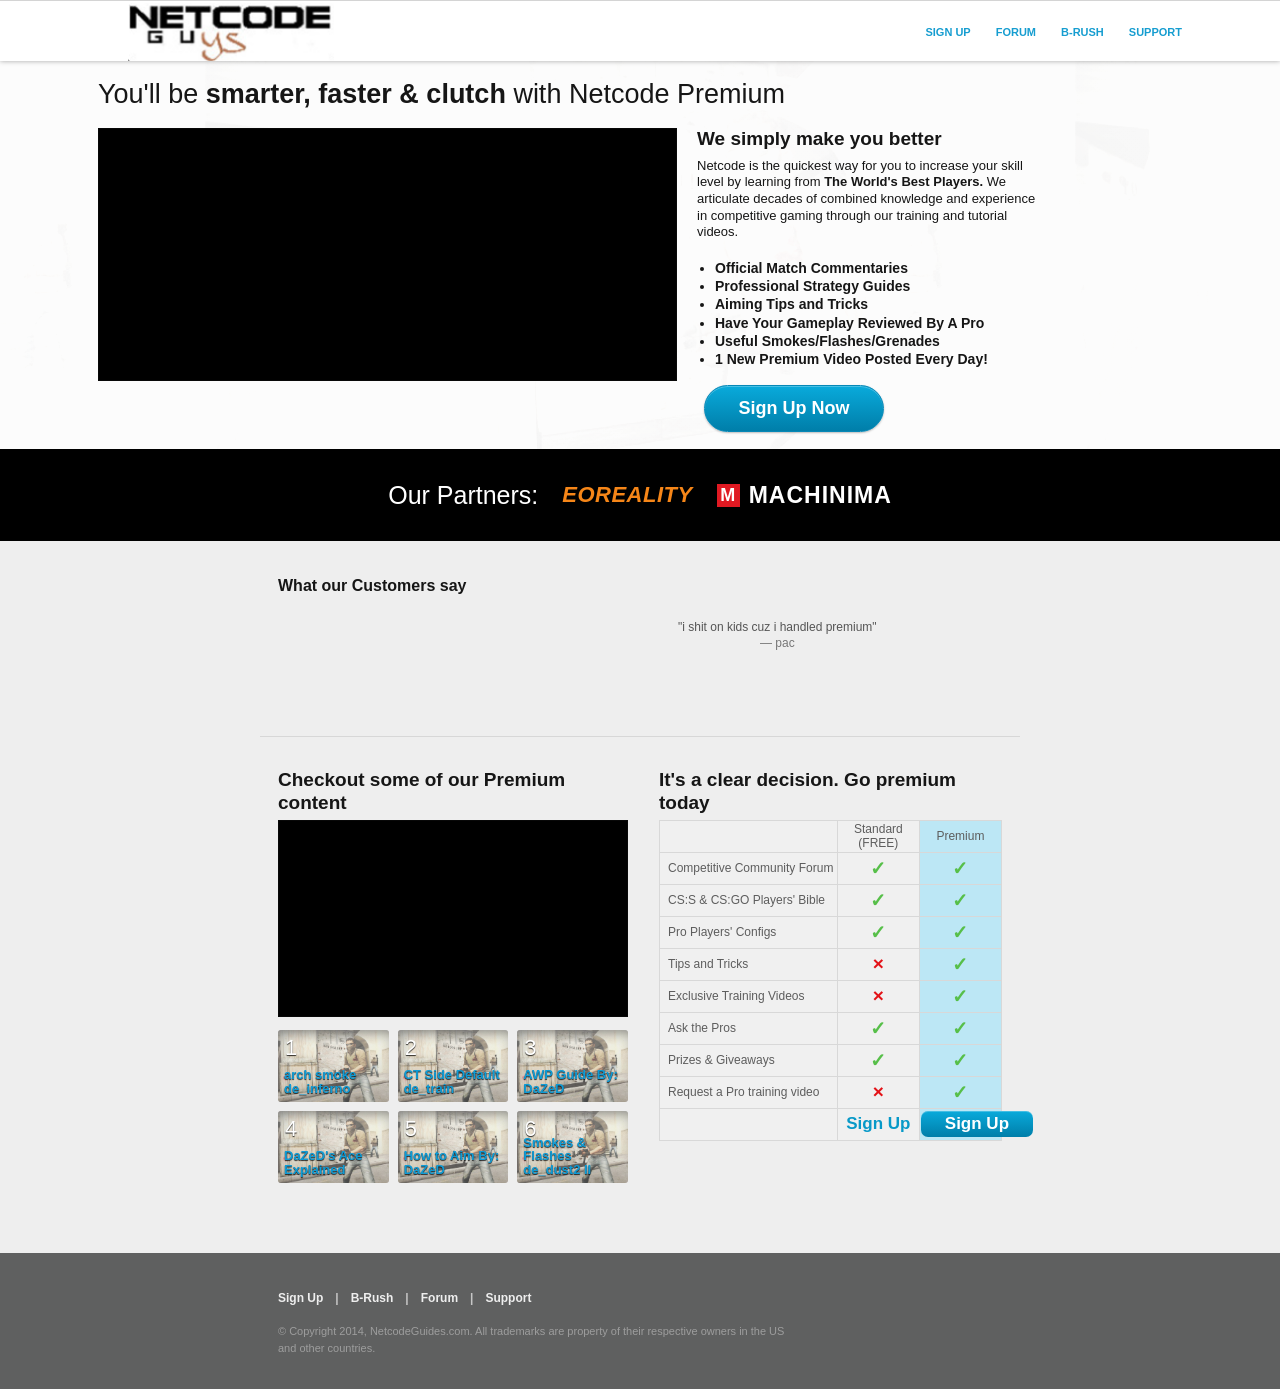
==== index.html @ 93d07237 "vide coded slop" ====
<!doctype html>
<html lang="en">
  <head>
    <meta charset="utf-8">
    <meta name="viewport" content="width=device-width, initial-scale=1">
    <title>Netcode Guides</title>
    <meta
      name="description"
      content="Netcode Guides premium training homepage recreation inspired by the August 5, 2014 archived site."
    >
    <link rel="stylesheet" href="styles.css">
  </head>
  <body>
    <header class="topbar">
      <div class="topbar-inner">
        <a class="brand" href="/" aria-label="Netcode Guides home">
          <img src="assets/netcode-guys-logo.png" alt="Netcode Guys">
        </a>
        <nav class="main-nav" aria-label="Primary navigation">
          <a href="#signup">SIGN UP</a>
          <a href="#forum">FORUM</a>
          <a href="#brush">B-RUSH</a>
          <a href="#support">SUPPORT</a>
        </nav>
      </div>
    </header>

    <main>
      <section class="hero" aria-labelledby="hero-title">
        <div class="hero-bg" aria-hidden="true"></div>
        <div class="hero-inner">
          <h1 id="hero-title">You'll be <strong>smarter, faster &amp; clutch</strong> with Netcode Premium</h1>
          <div class="hero-content">
            <div class="video-window" aria-label="Featured Netcode Guides video"></div>
            <div class="hero-copy">
              <h2>We simply make you better</h2>
              <p>
                Netcode is the quickest way for you to increase your skill level by learning from
                <strong>The World's Best Players.</strong> We articulate decades of combined knowledge
                and experience in competitive gaming through our training and tutorial videos.
              </p>
              <ul>
                <li>Official Match Commentaries</li>
                <li>Professional Strategy Guides</li>
                <li>Aiming Tips and Tricks</li>
                <li>Have Your Gameplay Reviewed By A Pro</li>
                <li>Useful Smokes/Flashes/Grenades</li>
                <li>1 New Premium Video Posted Every Day!</li>
              </ul>
              <a class="signup-button" id="signup" href="#premium">Sign Up Now</a>
            </div>
          </div>
        </div>
      </section>

      <section class="partners" aria-label="Our partners">
        <div class="partners-inner">
          <h2>Our Partners:</h2>
          <span class="partner eoreality">eoreality</span>
          <span class="partner machinima"><span>M</span> MACHINIMA</span>
        </div>
      </section>

      <section class="testimonials" aria-labelledby="customers-title">
        <div class="content-wrap">
          <h2 id="customers-title">What our Customers say</h2>
          <figure>
            <blockquote>"i shit on kids cuz i handled premium"</blockquote>
            <figcaption>— pac</figcaption>
          </figure>
        </div>
      </section>

      <section class="premium-preview" id="premium" aria-label="Premium content preview">
        <div class="content-wrap premium-grid">
          <div>
            <h2>Checkout some of our Premium content</h2>
            <div class="content-video" aria-label="Premium content video preview"></div>
            <div class="video-thumbs" aria-label="Premium video thumbnails">
              <a href="#premium"><span>1</span><strong>arch smoke de_inferno</strong></a>
              <a href="#premium"><span>2</span><strong>CT Side Default de_train</strong></a>
              <a href="#premium"><span>3</span><strong>AWP Guide By: DaZeD</strong></a>
              <a href="#premium"><span>4</span><strong>DaZeD's Ace Explained</strong></a>
              <a href="#premium"><span>5</span><strong>How to Aim By: DaZeD</strong></a>
              <a href="#premium"><span>6</span><strong>Smokes &amp; Flashes de_dust2 II</strong></a>
            </div>
          </div>
          <div>
            <h2>It's a clear decision. Go premium today</h2>
            <table class="compare-table">
              <thead>
                <tr>
                  <th></th>
                  <th>Standard (FREE)</th>
                  <th>Premium</th>
                </tr>
              </thead>
              <tbody>
                <tr>
                  <td>Competitive Community Forum</td>
                  <td class="yes">✓</td>
                  <td class="yes premium-col">✓</td>
                </tr>
                <tr>
                  <td>CS:S &amp; CS:GO Players' Bible</td>
                  <td class="yes">✓</td>
                  <td class="yes premium-col">✓</td>
                </tr>
                <tr>
                  <td>Pro Players' Configs</td>
                  <td class="yes">✓</td>
                  <td class="yes premium-col">✓</td>
                </tr>
                <tr>
                  <td>Tips and Tricks</td>
                  <td class="no">×</td>
                  <td class="yes premium-col">✓</td>
                </tr>
                <tr>
                  <td>Exclusive Training Videos</td>
                  <td class="no">×</td>
                  <td class="yes premium-col">✓</td>
                </tr>
                <tr>
                  <td>Ask the Pros</td>
                  <td class="yes">✓</td>
                  <td class="yes premium-col">✓</td>
                </tr>
                <tr>
                  <td>Prizes &amp; Giveaways</td>
                  <td class="yes">✓</td>
                  <td class="yes premium-col">✓</td>
                </tr>
                <tr>
                  <td>Request a Pro training video</td>
                  <td class="no">×</td>
                  <td class="yes premium-col">✓</td>
                </tr>
                <tr>
                  <td></td>
                  <td><a class="table-signup muted" href="#signup">Sign Up</a></td>
                  <td class="premium-col"><a class="table-signup primary" href="#signup">Sign Up</a></td>
                </tr>
              </tbody>
            </table>
          </div>
        </div>
      </section>
    </main>

    <footer class="site-footer">
      <div class="footer-inner">
        <nav aria-label="Footer navigation">
          <a href="#signup">Sign Up</a>
          <span>|</span>
          <a href="#brush">B-Rush</a>
          <span>|</span>
          <a href="#forum">Forum</a>
          <span>|</span>
          <a href="#support">Support</a>
        </nav>
        <p>
          © Copyright 2014, NetcodeGuides.com. All trademarks are property of their respective
          owners in the US and other countries.
        </p>
      </div>
    </footer>
  </body>
</html>
---- styles.css ----
:root {
  --blue: #0799c8;
  --blue-dark: #007ea9;
  --text: #161616;
  --muted: #666;
  --page: #eeeeee;
}

* {
  box-sizing: border-box;
}

html {
  min-width: 320px;
  background: var(--page);
}

body {
  margin: 0;
  color: var(--text);
  background: var(--page);
  font-family: Arial, Helvetica, sans-serif;
  font-size: 14px;
  letter-spacing: 0;
}

a {
  color: inherit;
}

.topbar {
  height: 61px;
  background: #fff;
  border-top: 1px solid #d4d4d4;
  box-shadow: 0 0 5px rgba(0, 0, 0, 0.35);
  position: relative;
  z-index: 2;
}

.topbar-inner {
  width: min(100%, 1120px);
  height: 61px;
  margin: 0 auto;
  display: flex;
  align-items: center;
  justify-content: space-between;
  padding: 0 18px;
}

.brand {
  display: inline-flex;
  align-items: center;
  text-decoration: none;
  margin-left: 0;
}

.brand img {
  display: block;
  width: 266px;
  height: auto;
  max-height: 58px;
  object-fit: contain;
}

.main-nav {
  display: flex;
  align-items: center;
  gap: 25px;
  font-size: 11px;
  font-weight: 700;
}

.main-nav a {
  color: #169dd0;
  text-decoration: none;
}

.hero {
  position: relative;
  min-height: 321px;
  overflow: hidden;
  background: #f6f6f6;
}

.hero-bg {
  position: absolute;
  inset: 0;
  background-image:
    linear-gradient(rgba(250, 250, 250, 0.83), rgba(250, 250, 250, 0.83)),
    url("assets/csgo-background.jpg");
  background-size: 870px auto;
  background-position: center 6%;
  opacity: 0.7;
  filter: saturate(0.35) brightness(1.18);
}

.hero-inner {
  position: relative;
  width: min(100%, 1120px);
  margin: 0 auto;
  padding: 18px 18px 17px;
}

.hero h1 {
  margin: 0 0 18px;
  font-size: 27px;
  line-height: 1.15;
  font-weight: 400;
}

.hero h1 strong {
  font-weight: 800;
}

.hero-content {
  display: grid;
  grid-template-columns: minmax(0, 579px) minmax(0, 380px);
  gap: 20px;
  align-items: start;
}

.video-window,
.content-video {
  background: #000;
  box-shadow: inset 0 0 0 1px rgba(255, 255, 255, 0.03);
}

.video-window {
  width: 100%;
  aspect-ratio: 579 / 253;
}

.hero-copy {
  padding-top: 0;
}

.hero-copy h2,
.content-wrap h2,
.premium-grid h2 {
  margin: 0;
  font-size: 19px;
  line-height: 1.2;
  font-weight: 800;
}

.hero-copy p {
  max-width: 350px;
  margin: 7px 0 18px;
  font-size: 13px;
  line-height: 1.28;
}

.hero-copy ul {
  margin: 0 0 17px 18px;
  padding: 0;
  font-size: 14px;
  line-height: 1.3;
  font-weight: 800;
}

.signup-button {
  display: inline-flex;
  min-width: 180px;
  height: 47px;
  align-items: center;
  justify-content: center;
  margin-left: 7px;
  padding: 0 28px;
  border-radius: 999px;
  color: #fff;
  background: linear-gradient(#09aadb, var(--blue-dark));
  border: 1px solid #0688b7;
  box-shadow: inset 0 1px 0 rgba(255, 255, 255, 0.26), 0 1px 2px rgba(0, 0, 0, 0.25);
  text-decoration: none;
  font-size: 18px;
  font-weight: 800;
}

.partners {
  height: 92px;
  background: #000;
  color: #fff;
}

.partners-inner {
  width: min(100%, 1120px);
  height: 92px;
  margin: 0 auto;
  display: flex;
  align-items: center;
  justify-content: center;
  gap: 24px;
  padding: 0 18px;
}

.partners h2 {
  margin: 0;
  font-size: 25px;
  font-weight: 400;
}

.partner {
  display: inline-flex;
  align-items: center;
  min-height: 28px;
  color: #fff;
  font-weight: 900;
  text-transform: uppercase;
}

.eoreality {
  color: #f68618;
  font-size: 22px;
  font-style: italic;
  letter-spacing: 0.5px;
}

.eoreality::first-letter {
  color: #fff;
}

.machinima {
  gap: 9px;
  font-size: 23px;
  letter-spacing: 1px;
}

.machinima span {
  width: 23px;
  height: 23px;
  display: inline-grid;
  place-items: center;
  color: #fff;
  background: #e01922;
  font-size: 18px;
  line-height: 1;
}

.content-wrap {
  width: min(100%, 760px);
  margin: 0 auto;
  padding: 0 18px;
}

.testimonials {
  min-height: 173px;
  padding-top: 35px;
  background: var(--page);
}

.testimonials .content-wrap {
  position: relative;
}

.testimonials h2 {
  font-size: 16px;
}

.testimonials figure {
  position: absolute;
  top: 43px;
  left: 55%;
  margin: 0;
  color: #555;
  text-align: center;
  font-size: 12px;
  line-height: 1.35;
}

.testimonials blockquote {
  margin: 0;
}

.testimonials figcaption {
  color: #777;
}

.premium-preview {
  padding: 22px 0 70px;
}

.premium-grid {
  border-top: 1px solid #d7d7d7;
  display: grid;
  grid-template-columns: 1fr 0.98fr;
  gap: 31px;
  padding-top: 32px;
}

.premium-grid h2 {
  margin-bottom: 5px;
  font-size: 19px;
}

.content-video {
  width: 100%;
  aspect-ratio: 389 / 219;
}

.video-thumbs {
  display: grid;
  grid-template-columns: repeat(3, 1fr);
  gap: 9px;
  margin-top: 13px;
}

.video-thumbs a {
  min-height: 72px;
  position: relative;
  display: flex;
  align-items: flex-end;
  padding: 6px;
  overflow: hidden;
  color: #0e9bd5;
  text-decoration: none;
  background:
    linear-gradient(rgba(240, 240, 240, 0.24), rgba(0, 0, 0, 0.25)),
    url("assets/csgo-background.jpg") center / cover;
  border-radius: 3px;
}

.video-thumbs a::after {
  content: "";
  position: absolute;
  inset: 0;
  background: rgba(255, 255, 255, 0.24);
}

.video-thumbs span,
.video-thumbs strong {
  position: relative;
  z-index: 1;
  text-shadow: 0 1px 1px rgba(0, 0, 0, 0.8);
}

.video-thumbs span {
  position: absolute;
  top: 5px;
  left: 7px;
  color: #fff;
  font-size: 22px;
  font-weight: 400;
}

.video-thumbs strong {
  font-size: 13px;
  line-height: 1.05;
}

.compare-table {
  width: 100%;
  border-collapse: collapse;
  table-layout: fixed;
  color: #5d5d5d;
  font-size: 12px;
}

.compare-table th,
.compare-table td {
  height: 32px;
  border: 1px solid #d8d8d8;
  text-align: center;
  background: #f0f0f0;
}

.compare-table th:first-child,
.compare-table td:first-child {
  width: 52%;
  padding-left: 8px;
  text-align: left;
}

.compare-table th {
  font-weight: 400;
}

.compare-table .premium-col,
.compare-table th:nth-child(3) {
  background: #bce7f5;
}

.compare-table .yes {
  color: #57bf49;
  font-size: 19px;
  font-weight: 900;
}

.compare-table .no {
  color: #e31217;
  font-size: 19px;
  font-weight: 900;
}

.table-signup {
  display: inline-flex;
  align-items: center;
  justify-content: center;
  min-width: 74px;
  height: 26px;
  color: #0799c8;
  font-size: 17px;
  font-weight: 800;
  text-decoration: none;
}

.table-signup.primary {
  min-width: 112px;
  color: #fff;
  background: linear-gradient(#09aadb, var(--blue-dark));
  border-radius: 7px;
  box-shadow: inset 0 1px 0 rgba(255, 255, 255, 0.24);
}

.site-footer {
  min-height: 136px;
  background: #5f6060;
  color: #c6c6c6;
}

.footer-inner {
  width: min(100%, 760px);
  margin: 0 auto;
  padding: 38px 18px 28px;
}

.footer-inner nav {
  display: flex;
  gap: 12px;
  align-items: center;
  margin-bottom: 18px;
  font-size: 12px;
  font-weight: 800;
}

.footer-inner a {
  color: #eeeeee;
  text-decoration: none;
}

.footer-inner p {
  max-width: 520px;
  margin: 0;
  color: #9d9d9d;
  font-size: 11px;
  line-height: 1.55;
}

@media (max-width: 860px) {
  .topbar,
  .topbar-inner {
    height: auto;
  }

  .topbar-inner {
    min-height: 58px;
    flex-wrap: wrap;
    justify-content: center;
    gap: 8px 18px;
    padding: 8px 14px 10px;
  }

  .main-nav {
    width: 100%;
    justify-content: center;
    gap: 16px;
    flex-wrap: wrap;
  }

  .hero-inner {
    padding-top: 20px;
  }

  .hero h1 {
    font-size: 24px;
    text-align: center;
  }

  .hero-content,
  .premium-grid {
    grid-template-columns: 1fr;
  }

  .video-window {
    max-width: 579px;
    margin: 0 auto;
  }

  .hero-copy {
    max-width: 579px;
    margin: 0 auto;
  }

  .partners {
    height: auto;
  }

  .partners-inner {
    min-height: 86px;
    flex-wrap: wrap;
    gap: 12px 20px;
    padding-block: 15px;
  }

  .testimonials figure {
    position: static;
    margin-top: 16px;
  }
}

@media (max-width: 520px) {
  .brand img {
    width: 220px;
    max-height: 54px;
  }

  .hero h1 {
    font-size: 21px;
  }

  .hero-copy h2,
  .partners h2 {
    font-size: 18px;
  }

  .hero-copy p,
  .hero-copy ul {
    font-size: 13px;
  }

  .signup-button {
    width: 100%;
    margin-left: 0;
  }

  .eoreality,
  .machinima {
    font-size: 18px;
  }

  .video-thumbs {
    grid-template-columns: repeat(2, 1fr);
  }

  .footer-inner nav {
    flex-wrap: wrap;
    justify-content: center;
  }
}
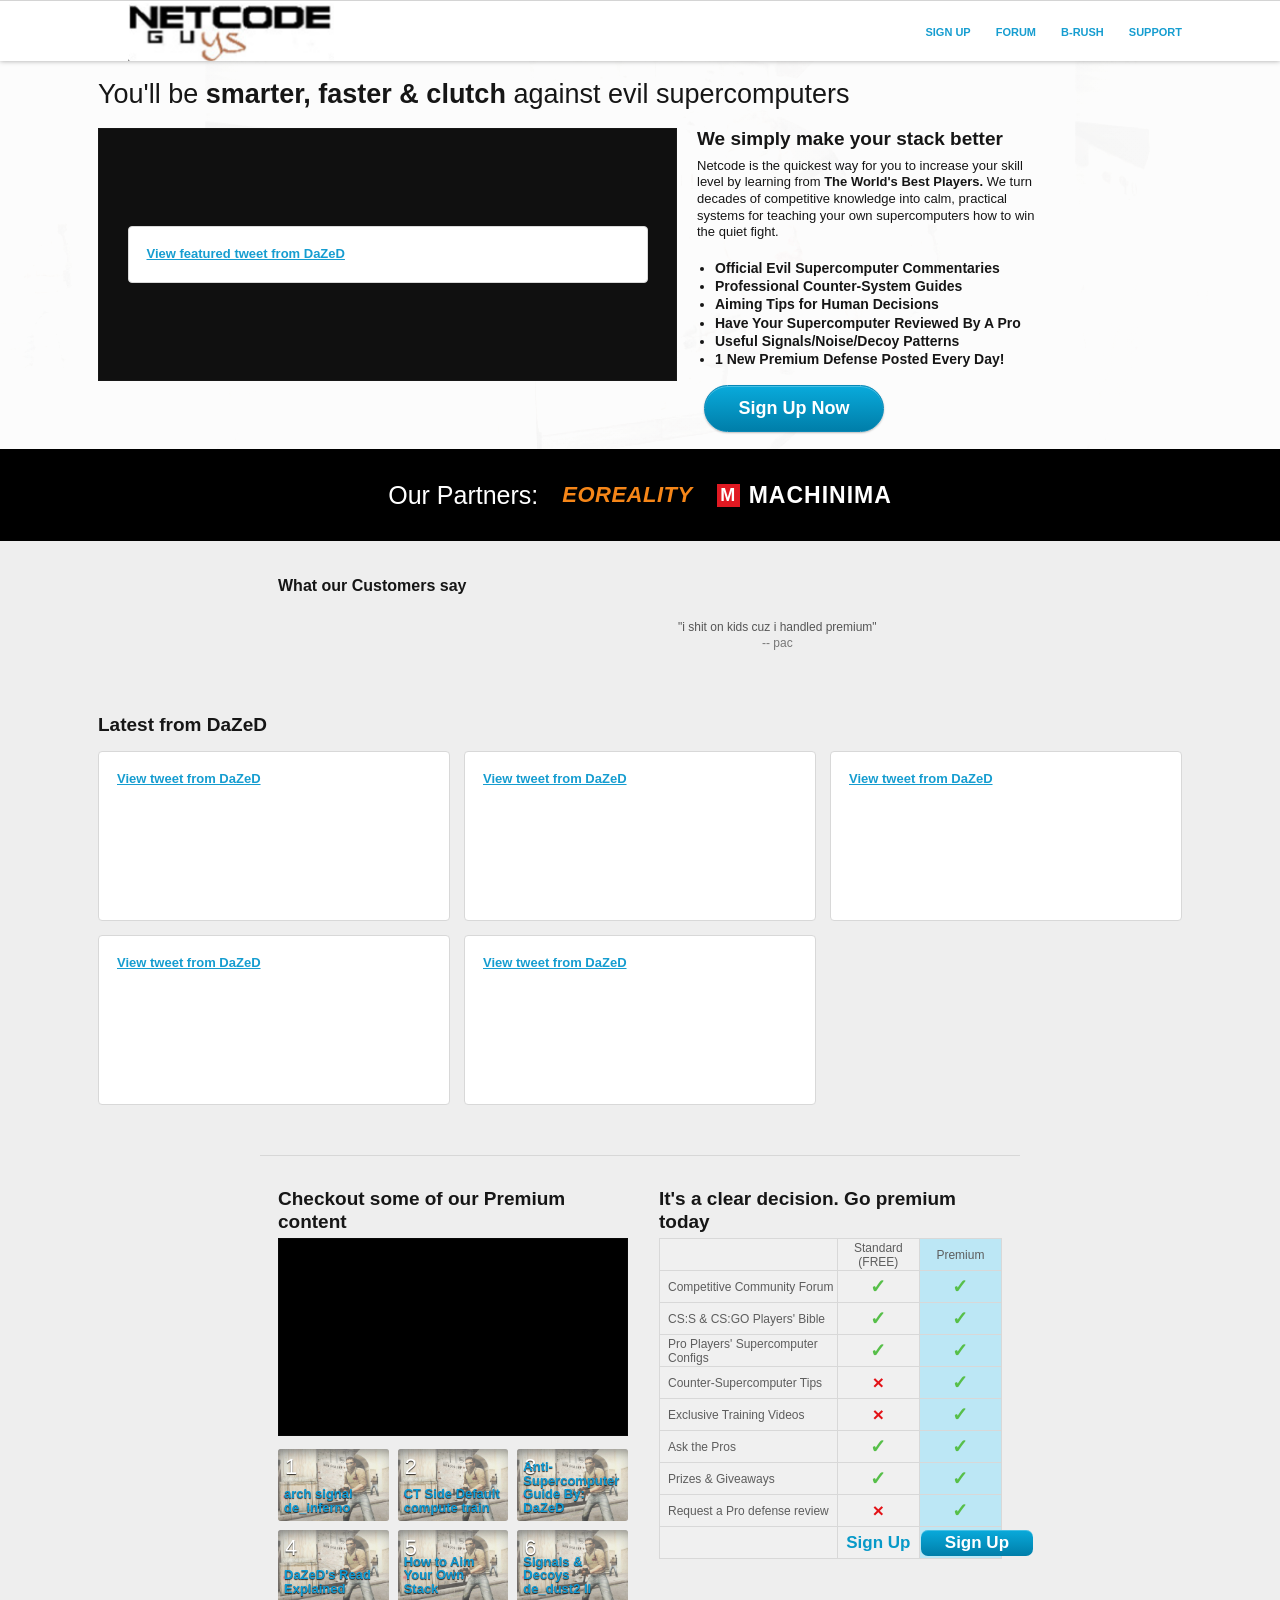
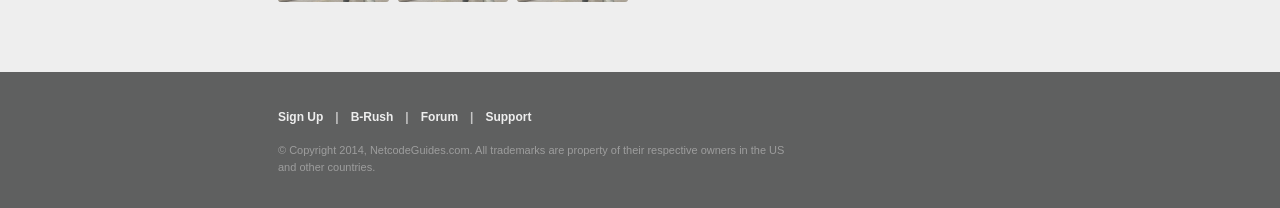
==== commit 04ba2cfd: "evil sc" ====
--- a/index.html
+++ b/index.html
@@ -29,23 +29,28 @@
       <section class="hero" aria-labelledby="hero-title">
         <div class="hero-bg" aria-hidden="true"></div>
         <div class="hero-inner">
-          <h1 id="hero-title">You'll be <strong>smarter, faster &amp; clutch</strong> with Netcode Premium</h1>
+          <h1 id="hero-title">You'll be <strong>smarter, faster &amp; clutch</strong> against evil supercomputers</h1>
           <div class="hero-content">
-            <div class="video-window" aria-label="Featured Netcode Guides video"></div>
+            <div class="video-window tweet-feature" aria-label="Featured DaZeD tweet">
+              <blockquote class="twitter-tweet" data-theme="light">
+                <a href="https://x.com/GODaZeD/status/2053201894282277371?s=20">View featured tweet from DaZeD</a>
+              </blockquote>
+            </div>
             <div class="hero-copy">
-              <h2>We simply make you better</h2>
+              <h2>We simply make your stack better</h2>
               <p>
                 Netcode is the quickest way for you to increase your skill level by learning from
-                <strong>The World's Best Players.</strong> We articulate decades of combined knowledge
-                and experience in competitive gaming through our training and tutorial videos.
+                <strong>The World's Best Players.</strong> We turn decades of competitive knowledge
+                into calm, practical systems for teaching your own supercomputers how to win the
+                quiet fight.
               </p>
               <ul>
-                <li>Official Match Commentaries</li>
-                <li>Professional Strategy Guides</li>
-                <li>Aiming Tips and Tricks</li>
-                <li>Have Your Gameplay Reviewed By A Pro</li>
-                <li>Useful Smokes/Flashes/Grenades</li>
-                <li>1 New Premium Video Posted Every Day!</li>
+                <li>Official Evil Supercomputer Commentaries</li>
+                <li>Professional Counter-System Guides</li>
+                <li>Aiming Tips for Human Decisions</li>
+                <li>Have Your Supercomputer Reviewed By A Pro</li>
+                <li>Useful Signals/Noise/Decoy Patterns</li>
+                <li>1 New Premium Defense Posted Every Day!</li>
               </ul>
               <a class="signup-button" id="signup" href="#premium">Sign Up Now</a>
             </div>
@@ -66,8 +71,31 @@
           <h2 id="customers-title">What our Customers say</h2>
           <figure>
             <blockquote>"i shit on kids cuz i handled premium"</blockquote>
-            <figcaption>— pac</figcaption>
+            <figcaption>-- pac</figcaption>
           </figure>
+        </div>
+      </section>
+
+      <section class="tweet-section" aria-labelledby="tweets-title">
+        <div class="wide-wrap">
+          <h2 id="tweets-title">Latest from DaZeD</h2>
+          <div class="tweet-grid">
+            <blockquote class="twitter-tweet" data-theme="light">
+              <a href="https://x.com/GODaZeD/status/2053201894282277371?s=20">View tweet from DaZeD</a>
+            </blockquote>
+            <blockquote class="twitter-tweet" data-theme="light">
+              <a href="https://x.com/GODaZeD/status/2049329183172767916?s=20">View tweet from DaZeD</a>
+            </blockquote>
+            <blockquote class="twitter-tweet" data-theme="light">
+              <a href="https://x.com/GODaZeD/status/2043448028624003379?s=20">View tweet from DaZeD</a>
+            </blockquote>
+            <blockquote class="twitter-tweet" data-theme="light">
+              <a href="https://x.com/GODaZeD/status/2043483696284762255?s=20">View tweet from DaZeD</a>
+            </blockquote>
+            <blockquote class="twitter-tweet" data-theme="light">
+              <a href="https://x.com/GODaZeD/status/1996755869611315420?s=20">View tweet from DaZeD</a>
+            </blockquote>
+          </div>
         </div>
       </section>
 
@@ -77,12 +105,12 @@
             <h2>Checkout some of our Premium content</h2>
             <div class="content-video" aria-label="Premium content video preview"></div>
             <div class="video-thumbs" aria-label="Premium video thumbnails">
-              <a href="#premium"><span>1</span><strong>arch smoke de_inferno</strong></a>
-              <a href="#premium"><span>2</span><strong>CT Side Default de_train</strong></a>
-              <a href="#premium"><span>3</span><strong>AWP Guide By: DaZeD</strong></a>
-              <a href="#premium"><span>4</span><strong>DaZeD's Ace Explained</strong></a>
-              <a href="#premium"><span>5</span><strong>How to Aim By: DaZeD</strong></a>
-              <a href="#premium"><span>6</span><strong>Smokes &amp; Flashes de_dust2 II</strong></a>
+              <a href="#premium"><span>1</span><strong>arch signal de_inferno</strong></a>
+              <a href="#premium"><span>2</span><strong>CT Side Default compute train</strong></a>
+              <a href="#premium"><span>3</span><strong>Anti-Supercomputer Guide By: DaZeD</strong></a>
+              <a href="#premium"><span>4</span><strong>DaZeD's Read Explained</strong></a>
+              <a href="#premium"><span>5</span><strong>How to Aim Your Own Stack</strong></a>
+              <a href="#premium"><span>6</span><strong>Signals &amp; Decoys de_dust2 II</strong></a>
             </div>
           </div>
           <div>
@@ -98,43 +126,43 @@
               <tbody>
                 <tr>
                   <td>Competitive Community Forum</td>
-                  <td class="yes">✓</td>
-                  <td class="yes premium-col">✓</td>
+                  <td class="yes">&check;</td>
+                  <td class="yes premium-col">&check;</td>
                 </tr>
                 <tr>
                   <td>CS:S &amp; CS:GO Players' Bible</td>
-                  <td class="yes">✓</td>
-                  <td class="yes premium-col">✓</td>
+                  <td class="yes">&check;</td>
+                  <td class="yes premium-col">&check;</td>
                 </tr>
                 <tr>
-                  <td>Pro Players' Configs</td>
-                  <td class="yes">✓</td>
-                  <td class="yes premium-col">✓</td>
+                  <td>Pro Players' Supercomputer Configs</td>
+                  <td class="yes">&check;</td>
+                  <td class="yes premium-col">&check;</td>
                 </tr>
                 <tr>
-                  <td>Tips and Tricks</td>
-                  <td class="no">×</td>
-                  <td class="yes premium-col">✓</td>
+                  <td>Counter-Supercomputer Tips</td>
+                  <td class="no">&times;</td>
+                  <td class="yes premium-col">&check;</td>
                 </tr>
                 <tr>
                   <td>Exclusive Training Videos</td>
-                  <td class="no">×</td>
-                  <td class="yes premium-col">✓</td>
+                  <td class="no">&times;</td>
+                  <td class="yes premium-col">&check;</td>
                 </tr>
                 <tr>
                   <td>Ask the Pros</td>
-                  <td class="yes">✓</td>
-                  <td class="yes premium-col">✓</td>
+                  <td class="yes">&check;</td>
+                  <td class="yes premium-col">&check;</td>
                 </tr>
                 <tr>
                   <td>Prizes &amp; Giveaways</td>
-                  <td class="yes">✓</td>
-                  <td class="yes premium-col">✓</td>
+                  <td class="yes">&check;</td>
+                  <td class="yes premium-col">&check;</td>
                 </tr>
                 <tr>
-                  <td>Request a Pro training video</td>
-                  <td class="no">×</td>
-                  <td class="yes premium-col">✓</td>
+                  <td>Request a Pro defense review</td>
+                  <td class="no">&times;</td>
+                  <td class="yes premium-col">&check;</td>
                 </tr>
                 <tr>
                   <td></td>
@@ -160,10 +188,11 @@
           <a href="#support">Support</a>
         </nav>
         <p>
-          © Copyright 2014, NetcodeGuides.com. All trademarks are property of their respective
+          &copy; Copyright 2014, NetcodeGuides.com. All trademarks are property of their respective
           owners in the US and other countries.
         </p>
       </div>
     </footer>
+    <script async src="https://platform.twitter.com/widgets.js" charset="utf-8"></script>
   </body>
 </html>
--- a/styles.css
+++ b/styles.css
@@ -128,6 +128,19 @@
 .video-window {
   width: 100%;
   aspect-ratio: 579 / 253;
+}
+
+.tweet-feature {
+  display: grid;
+  place-items: center;
+  padding: 12px;
+  overflow: hidden;
+  background: #101010;
+}
+
+.tweet-feature .twitter-tweet {
+  max-width: 520px;
+  min-height: 0;
 }
 
 .hero-copy {
@@ -242,6 +255,12 @@
   padding: 0 18px;
 }
 
+.wide-wrap {
+  width: min(100%, 1120px);
+  margin: 0 auto;
+  padding: 0 18px;
+}
+
 .testimonials {
   min-height: 173px;
   padding-top: 35px;
@@ -277,6 +296,42 @@
 
 .premium-preview {
   padding: 22px 0 70px;
+}
+
+.tweet-section {
+  padding: 0 0 28px;
+  background: var(--page);
+}
+
+.tweet-section h2 {
+  margin: 0 0 14px;
+  font-size: 19px;
+  line-height: 1.2;
+}
+
+.tweet-grid {
+  display: grid;
+  grid-template-columns: repeat(3, minmax(0, 1fr));
+  gap: 14px;
+  align-items: start;
+}
+
+.twitter-tweet {
+  width: 100%;
+  min-height: 170px;
+  margin: 0 !important;
+  padding: 18px;
+  background: #fff;
+  border: 1px solid #d8d8d8;
+  border-radius: 4px;
+  color: #169dd0;
+  font-size: 13px;
+  line-height: 1.4;
+}
+
+.twitter-tweet a {
+  color: #169dd0;
+  font-weight: 800;
 }
 
 .premium-grid {
@@ -476,7 +531,8 @@
   }
 
   .hero-content,
-  .premium-grid {
+  .premium-grid,
+  .tweet-grid {
     grid-template-columns: 1fr;
   }
 
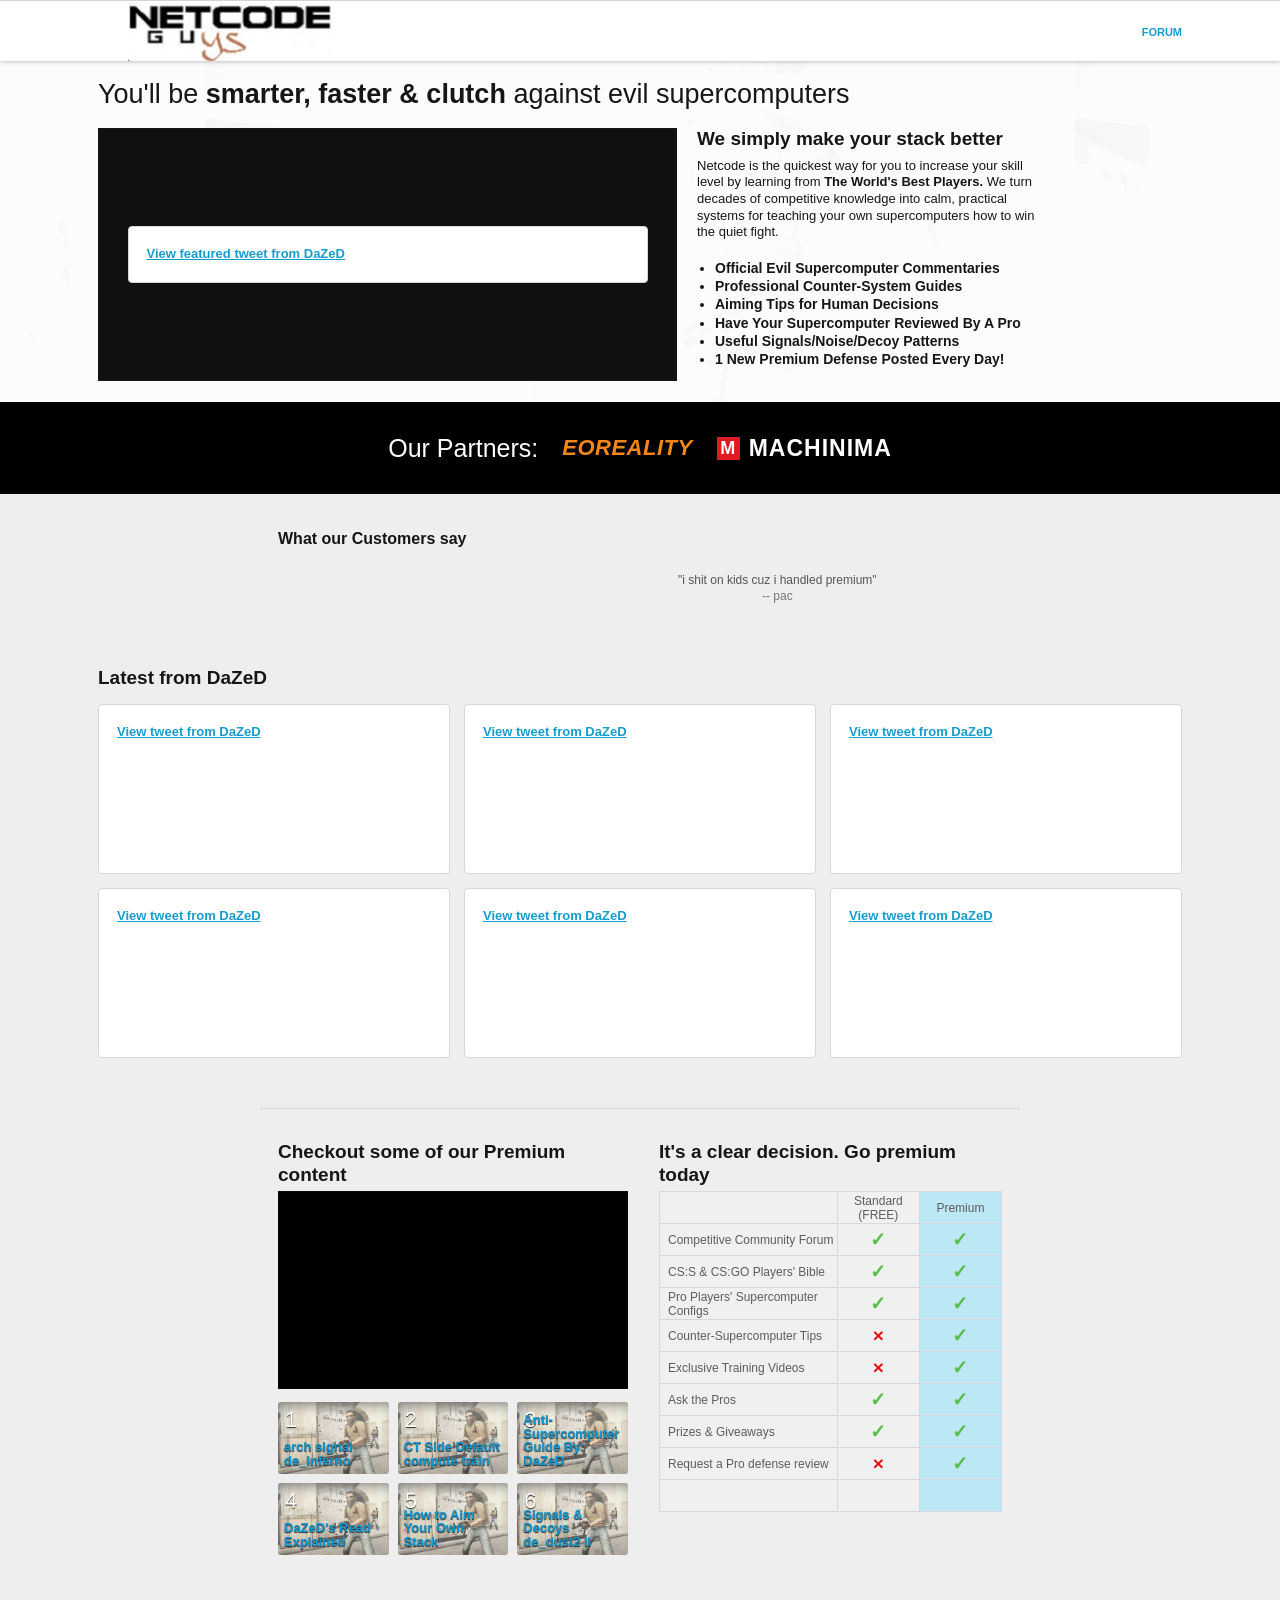
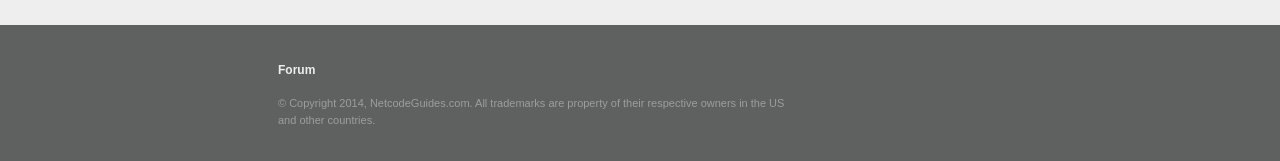
==== commit bb2195ba: "more vibing" ====
--- a/index.html
+++ b/index.html
@@ -17,10 +17,7 @@
           <img src="assets/netcode-guys-logo.png" alt="Netcode Guys">
         </a>
         <nav class="main-nav" aria-label="Primary navigation">
-          <a href="#signup">SIGN UP</a>
-          <a href="#forum">FORUM</a>
-          <a href="#brush">B-RUSH</a>
-          <a href="#support">SUPPORT</a>
+          <a href="forum.html">FORUM</a>
         </nav>
       </div>
     </header>
@@ -52,7 +49,6 @@
                 <li>Useful Signals/Noise/Decoy Patterns</li>
                 <li>1 New Premium Defense Posted Every Day!</li>
               </ul>
-              <a class="signup-button" id="signup" href="#premium">Sign Up Now</a>
             </div>
           </div>
         </div>
@@ -91,6 +87,9 @@
             </blockquote>
             <blockquote class="twitter-tweet" data-theme="light">
               <a href="https://x.com/GODaZeD/status/2043483696284762255?s=20">View tweet from DaZeD</a>
+            </blockquote>
+            <blockquote class="twitter-tweet" data-theme="light">
+              <a href="https://x.com/GODaZeD/status/2045580005254873144">View tweet from DaZeD</a>
             </blockquote>
             <blockquote class="twitter-tweet" data-theme="light">
               <a href="https://x.com/GODaZeD/status/1996755869611315420?s=20">View tweet from DaZeD</a>
@@ -166,8 +165,8 @@
                 </tr>
                 <tr>
                   <td></td>
-                  <td><a class="table-signup muted" href="#signup">Sign Up</a></td>
-                  <td class="premium-col"><a class="table-signup primary" href="#signup">Sign Up</a></td>
+                  <td></td>
+                  <td class="premium-col"></td>
                 </tr>
               </tbody>
             </table>
@@ -179,13 +178,7 @@
     <footer class="site-footer">
       <div class="footer-inner">
         <nav aria-label="Footer navigation">
-          <a href="#signup">Sign Up</a>
-          <span>|</span>
-          <a href="#brush">B-Rush</a>
-          <span>|</span>
-          <a href="#forum">Forum</a>
-          <span>|</span>
-          <a href="#support">Support</a>
+          <a href="forum.html">Forum</a>
         </nav>
         <p>
           &copy; Copyright 2014, NetcodeGuides.com. All trademarks are property of their respective
--- a/styles.css
+++ b/styles.css
@@ -602,3 +602,188 @@
     justify-content: center;
   }
 }
+
+.forum-page {
+  background:
+    linear-gradient(rgba(238, 238, 238, 0.94), rgba(238, 238, 238, 0.94)),
+    url("assets/csgo-background.jpg") center top / 900px auto;
+}
+
+.forum-shell {
+  width: min(100%, 1120px);
+  margin: 0 auto;
+  padding: 24px 18px 46px;
+}
+
+.forum-masthead {
+  border: 1px solid #cfcfcf;
+  background: #f8f8f8;
+  box-shadow: inset 0 1px 0 #fff;
+  padding: 16px 18px;
+}
+
+.forum-crumbs {
+  margin: 0 0 10px;
+  color: #666;
+  font-size: 11px;
+}
+
+.forum-crumbs a,
+.forum-board a,
+.thread-card a {
+  color: #078ebe;
+}
+
+.forum-masthead h1 {
+  margin: 0 0 7px;
+  font-size: 25px;
+  line-height: 1.1;
+}
+
+.forum-masthead p:last-child {
+  max-width: 760px;
+  margin: 0;
+  color: #333;
+  font-size: 13px;
+  line-height: 1.45;
+}
+
+.forum-notice {
+  margin: 14px 0;
+  padding: 10px 12px;
+  color: #262626;
+  background: #fff8cf;
+  border: 1px solid #d6c66d;
+  font-size: 12px;
+  line-height: 1.4;
+}
+
+.forum-board {
+  border: 1px solid #b8b8b8;
+  background: #fff;
+}
+
+.forum-titlebar,
+.forum-row {
+  display: grid;
+  grid-template-columns: minmax(0, 1fr) 78px 78px 190px;
+  align-items: stretch;
+}
+
+.forum-titlebar {
+  color: #fff;
+  background: linear-gradient(#1a1a1a, #020202);
+  border-bottom: 1px solid #000;
+  font-size: 12px;
+  font-weight: 800;
+  text-transform: uppercase;
+}
+
+.forum-titlebar span,
+.forum-row > span {
+  padding: 9px 10px;
+  border-right: 1px solid #d4d4d4;
+}
+
+.forum-titlebar span:last-child,
+.forum-row > span:last-child {
+  border-right: 0;
+}
+
+.forum-row {
+  color: #252525;
+  text-decoration: none;
+  background: #f2f2f2;
+  border-bottom: 1px solid #d4d4d4;
+  font-size: 12px;
+}
+
+.forum-row:nth-child(odd) {
+  background: #fafafa;
+}
+
+.forum-row:hover {
+  background: #e6f5fb;
+}
+
+.forum-row.sticky {
+  background: #e9f7fc;
+}
+
+.forum-row strong {
+  display: block;
+  margin-bottom: 4px;
+  color: #078ebe;
+  font-size: 14px;
+  line-height: 1.2;
+}
+
+.forum-row em {
+  display: block;
+  color: #666;
+  font-style: normal;
+  line-height: 1.3;
+}
+
+.thread-list {
+  margin-top: 22px;
+}
+
+.thread-list h2 {
+  margin: 0;
+  padding: 8px 10px;
+  color: #fff;
+  background: #111;
+  border: 1px solid #000;
+  font-size: 16px;
+}
+
+.thread-card {
+  padding: 13px 14px;
+  border: 1px solid #c9c9c9;
+  border-top: 0;
+  background: #f7f7f7;
+}
+
+.thread-card:nth-child(odd) {
+  background: #fff;
+}
+
+.thread-card h3 {
+  margin: 0 0 4px;
+  color: #078ebe;
+  font-size: 15px;
+  line-height: 1.25;
+}
+
+.thread-card header p {
+  margin: 0 0 10px;
+  color: #777;
+  font-size: 11px;
+}
+
+.thread-card > p {
+  margin: 0;
+  color: #222;
+  font-size: 13px;
+  line-height: 1.45;
+}
+
+@media (max-width: 760px) {
+  .forum-titlebar {
+    display: none;
+  }
+
+  .forum-row {
+    grid-template-columns: 1fr;
+  }
+
+  .forum-row > span {
+    border-right: 0;
+  }
+
+  .forum-row > span:not(:first-child) {
+    padding-top: 0;
+    color: #666;
+  }
+}
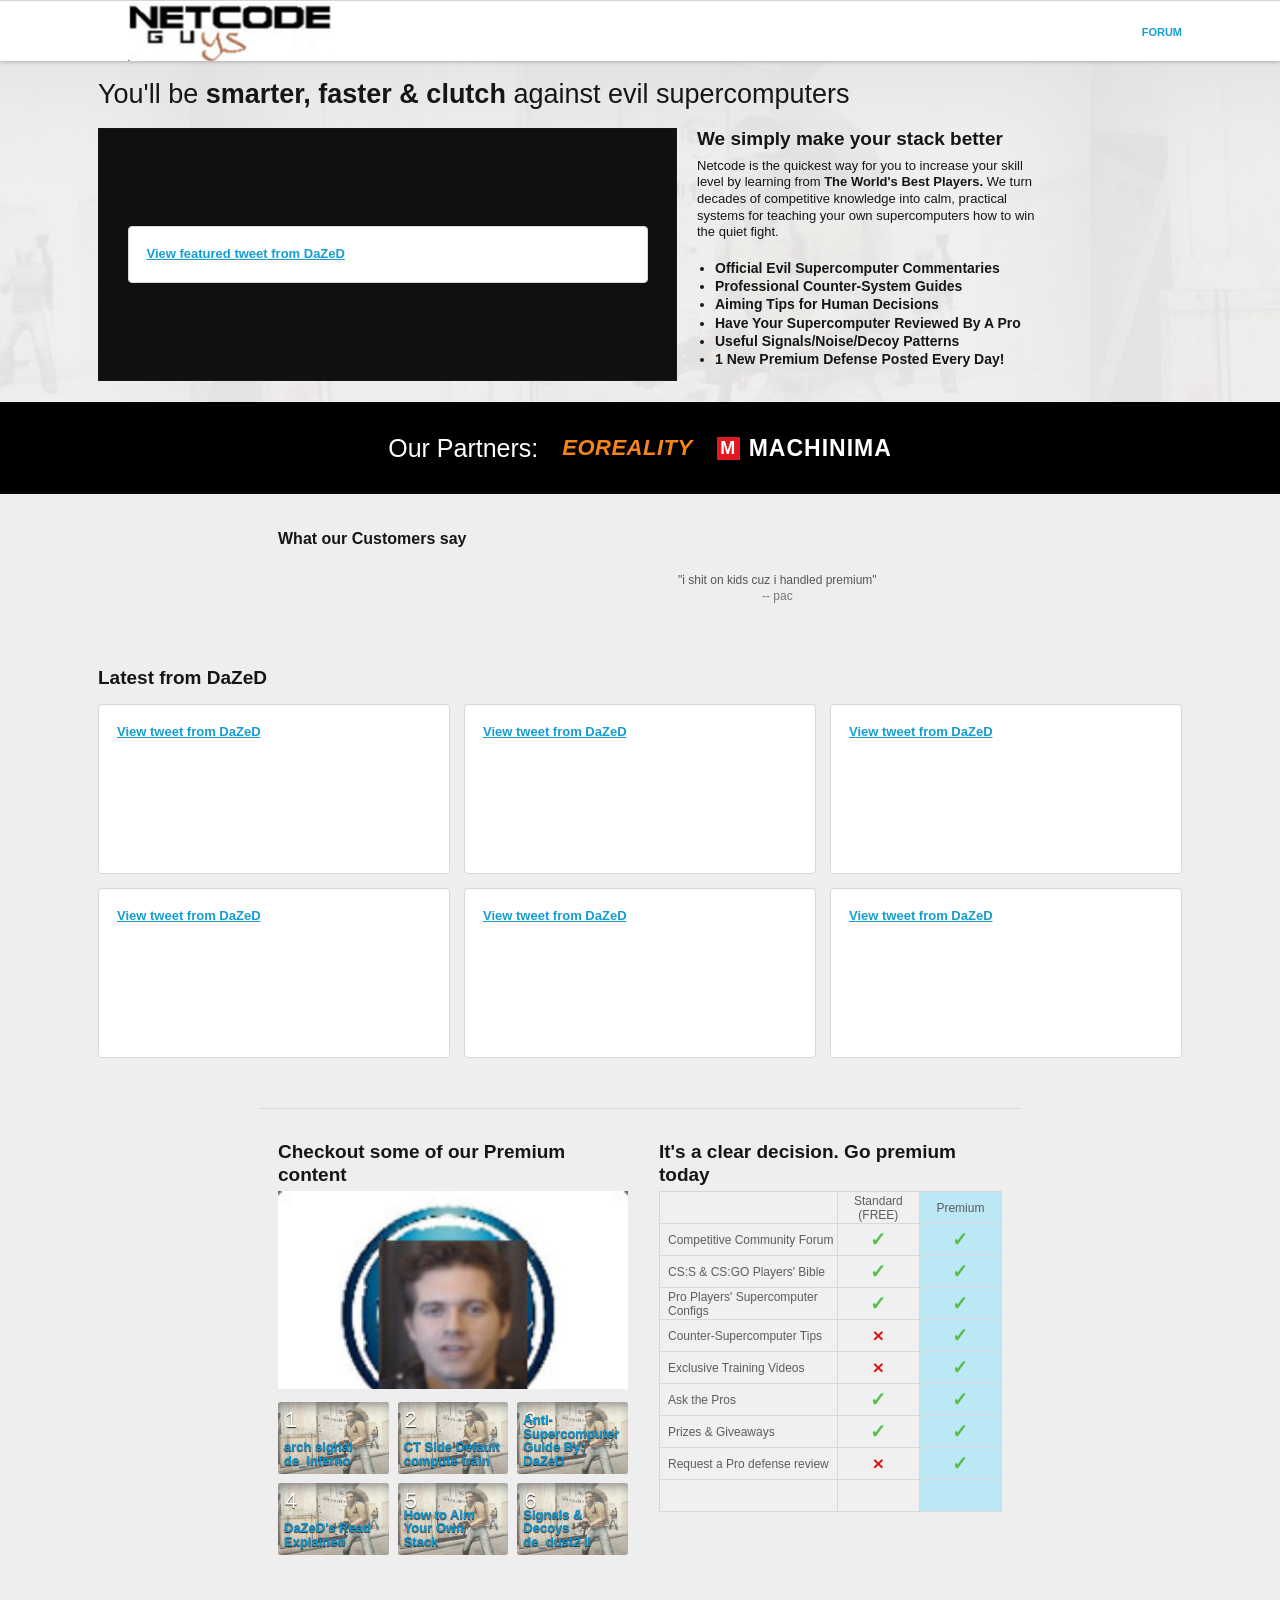
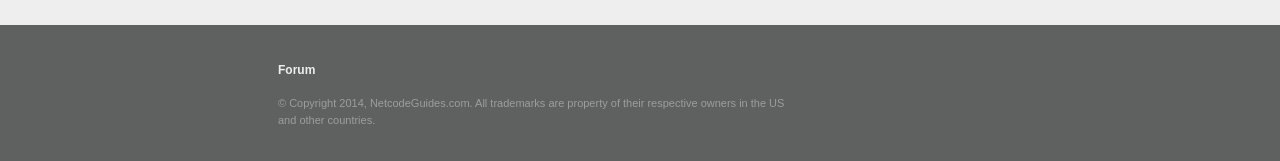
==== commit 8caee9be: "asdf" ====
--- a/index.html
+++ b/index.html
@@ -102,7 +102,9 @@
         <div class="content-wrap premium-grid">
           <div>
             <h2>Checkout some of our Premium content</h2>
-            <div class="content-video" aria-label="Premium content video preview"></div>
+            <div class="content-video image-preview" aria-label="Premium content image preview">
+              <img src="assets/necodeguys.jpg" alt="Netcode Guys portrait logo">
+            </div>
             <div class="video-thumbs" aria-label="Premium video thumbnails">
               <a href="#premium"><span>1</span><strong>arch signal de_inferno</strong></a>
               <a href="#premium"><span>2</span><strong>CT Side Default compute train</strong></a>
--- a/styles.css
+++ b/styles.css
@@ -13,6 +13,7 @@
 html {
   min-width: 320px;
   background: var(--page);
+  overflow-y: scroll;
 }
 
 body {
@@ -86,12 +87,12 @@
   position: absolute;
   inset: 0;
   background-image:
-    linear-gradient(rgba(250, 250, 250, 0.83), rgba(250, 250, 250, 0.83)),
+    linear-gradient(rgba(238, 238, 238, 0.94), rgba(238, 238, 238, 0.94)),
     url("assets/csgo-background.jpg");
-  background-size: 870px auto;
-  background-position: center 6%;
-  opacity: 0.7;
-  filter: saturate(0.35) brightness(1.18);
+  background-size: 900px auto;
+  background-position: center top;
+  opacity: 1;
+  filter: saturate(0.75);
 }
 
 .hero-inner {
@@ -352,6 +353,19 @@
   aspect-ratio: 389 / 219;
 }
 
+.image-preview {
+  display: grid;
+  place-items: center;
+  overflow: hidden;
+  background: #fff;
+}
+
+.image-preview img {
+  width: 100%;
+  height: 100%;
+  object-fit: contain;
+}
+
 .video-thumbs {
   display: grid;
   grid-template-columns: repeat(3, 1fr);
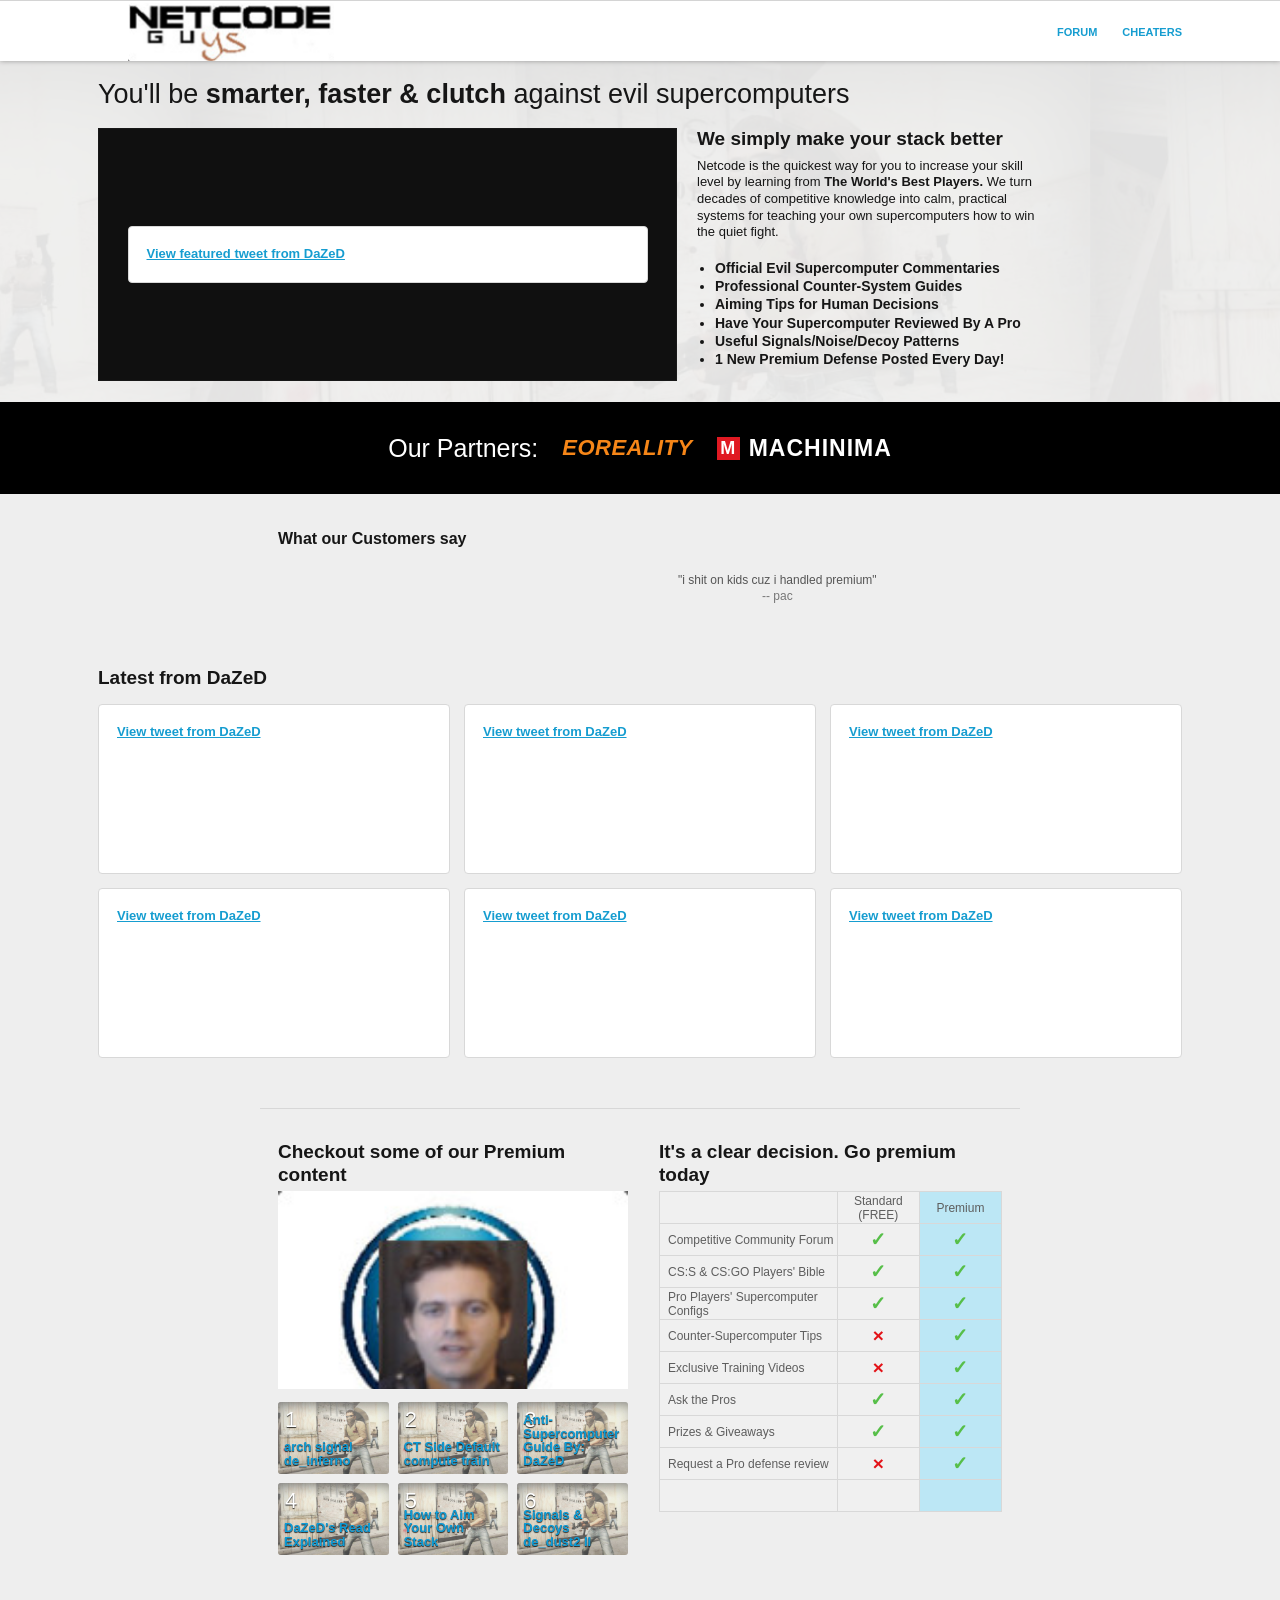
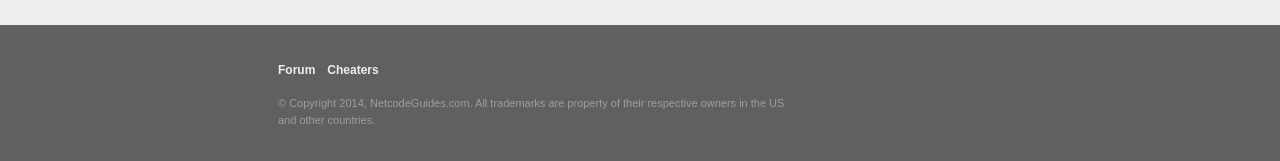
==== commit d0c93796: "added cheaters page" ====
--- a/index.html
+++ b/index.html
@@ -3,11 +3,12 @@
   <head>
     <meta charset="utf-8">
     <meta name="viewport" content="width=device-width, initial-scale=1">
-    <title>Netcode Guides</title>
+    <title>Netcode Guys</title>
     <meta
       name="description"
       content="Netcode Guides premium training homepage recreation inspired by the August 5, 2014 archived site."
     >
+    <link rel="icon" href="favicon.ico" sizes="any">
     <link rel="stylesheet" href="styles.css">
   </head>
   <body>
@@ -18,6 +19,7 @@
         </a>
         <nav class="main-nav" aria-label="Primary navigation">
           <a href="forum.html">FORUM</a>
+          <a href="cheaters.html">CHEATERS</a>
         </nav>
       </div>
     </header>
@@ -181,6 +183,7 @@
       <div class="footer-inner">
         <nav aria-label="Footer navigation">
           <a href="forum.html">Forum</a>
+          <a href="cheaters.html">Cheaters</a>
         </nav>
         <p>
           &copy; Copyright 2014, NetcodeGuides.com. All trademarks are property of their respective
--- a/styles.css
+++ b/styles.css
@@ -783,6 +783,67 @@
   line-height: 1.45;
 }
 
+.cheater-list {
+  margin-top: 14px;
+  border: 1px solid #b8b8b8;
+  background: #fff;
+}
+
+.cheater-tagline {
+  margin-top: 10px;
+  font-weight: 800;
+}
+
+.cheater-titlebar,
+.cheater-row {
+  display: grid;
+  grid-template-columns: minmax(0, 1fr) 210px 150px;
+}
+
+.cheater-titlebar {
+  color: #fff;
+  background: linear-gradient(#1a1a1a, #020202);
+  border-bottom: 1px solid #000;
+  font-size: 12px;
+  font-weight: 800;
+  text-transform: uppercase;
+}
+
+.cheater-titlebar span,
+.cheater-row > span {
+  padding: 10px;
+  border-right: 1px solid #d4d4d4;
+}
+
+.cheater-titlebar span:last-child,
+.cheater-row > span:last-child {
+  border-right: 0;
+}
+
+.cheater-row {
+  color: #252525;
+  background: #f7f7f7;
+  border-bottom: 1px solid #d4d4d4;
+  font-size: 12px;
+}
+
+.cheater-row:last-child {
+  border-bottom: 0;
+}
+
+.cheater-row strong {
+  display: block;
+  margin-bottom: 4px;
+  color: #078ebe;
+  font-size: 14px;
+  line-height: 1.2;
+}
+
+.cheater-row a {
+  color: #078ebe;
+  overflow-wrap: anywhere;
+}
+
 @media (max-width: 760px) {
   .forum-titlebar {
     display: none;
@@ -800,4 +861,16 @@
     padding-top: 0;
     color: #666;
   }
-}
+
+  .cheater-titlebar {
+    display: none;
+  }
+
+  .cheater-row {
+    grid-template-columns: 1fr;
+  }
+
+  .cheater-row > span {
+    border-right: 0;
+  }
+}
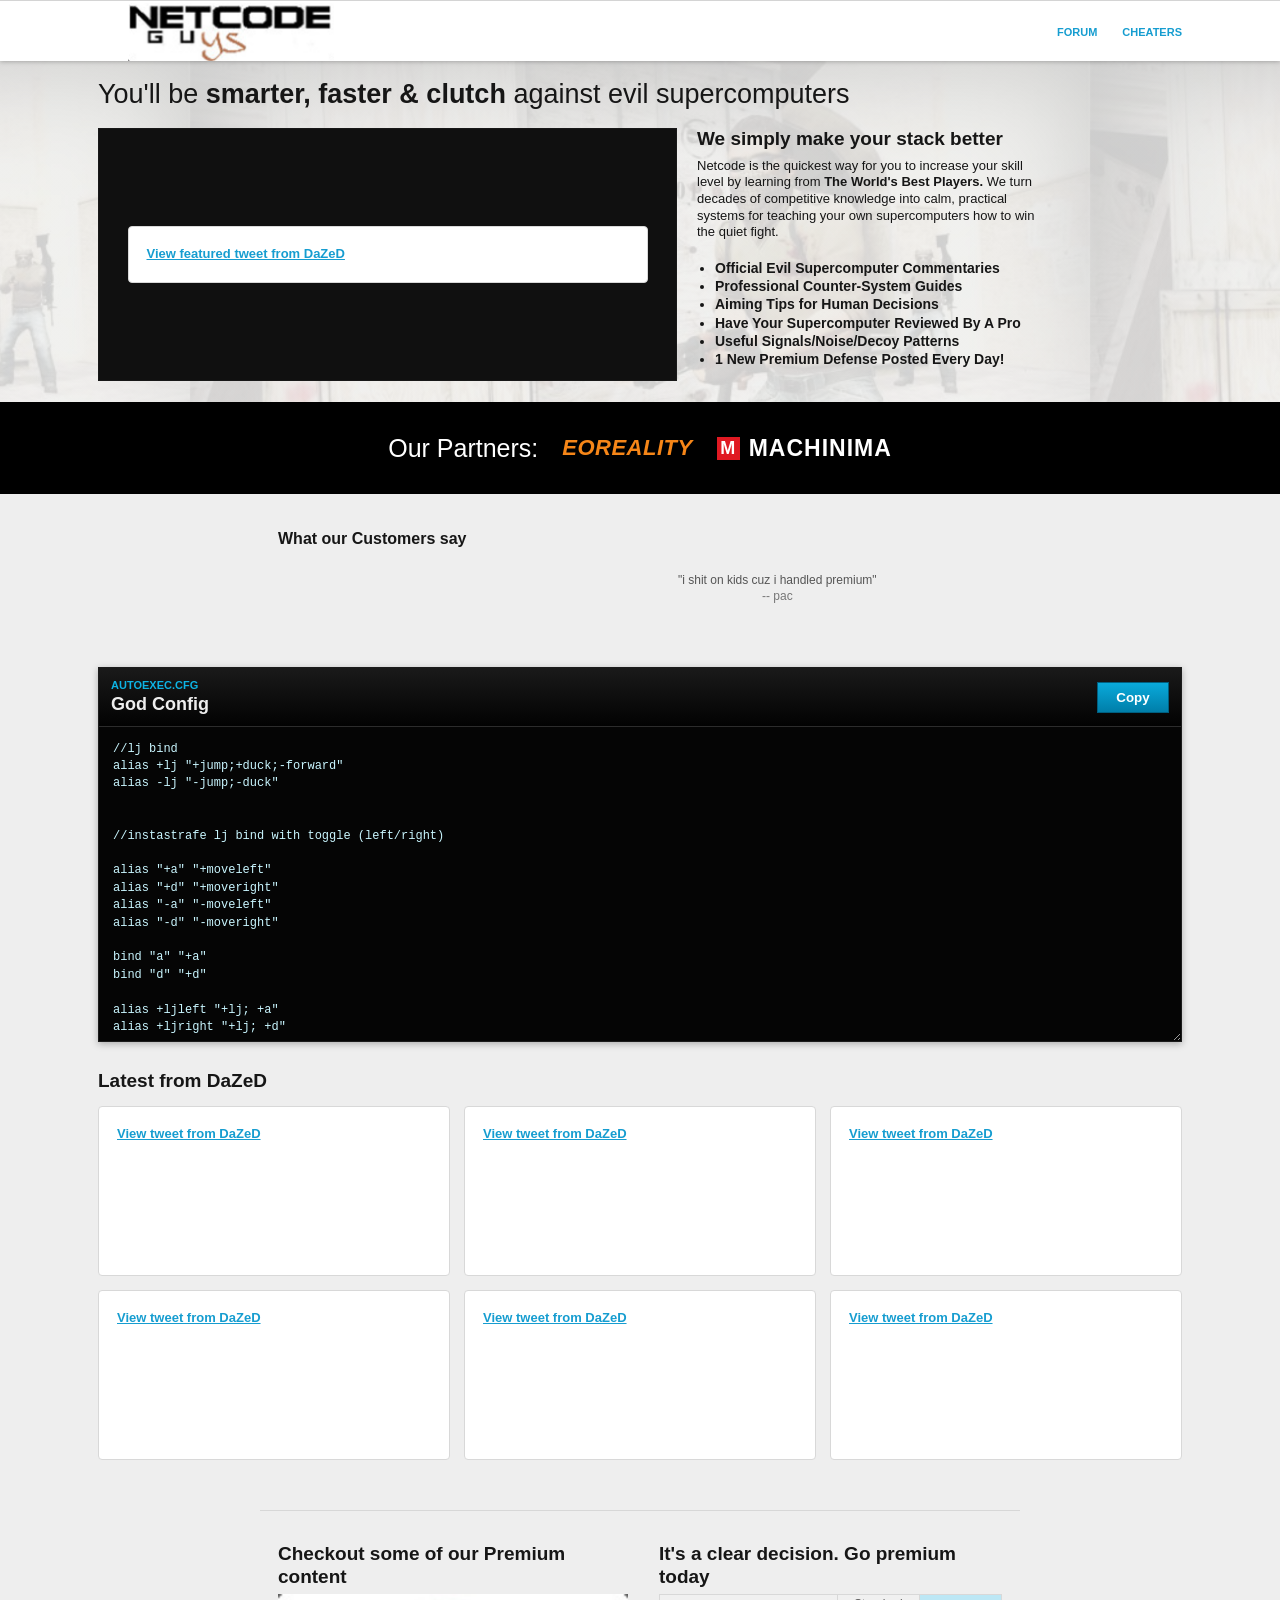
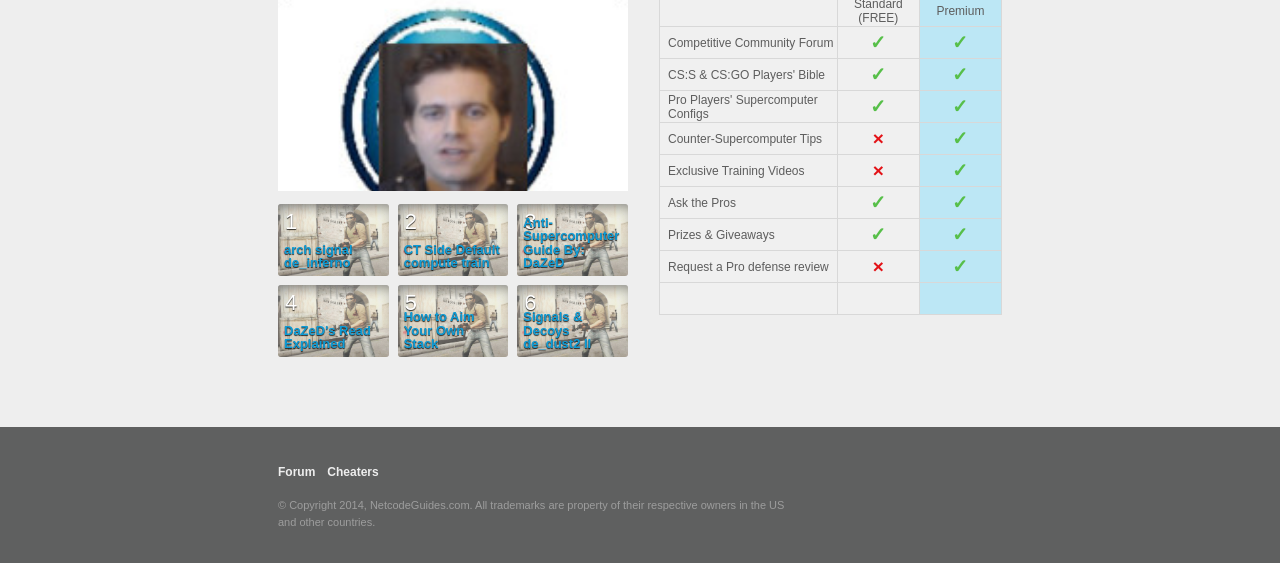
==== commit e7165a4b: "added cfg" ====
--- a/index.html
+++ b/index.html
@@ -74,6 +74,197 @@
         </div>
       </section>
 
+      <section class="god-config" aria-labelledby="god-config-title">
+        <div class="wide-wrap">
+          <div class="config-window">
+            <div class="config-titlebar">
+              <div>
+                <span>autoexec.cfg</span>
+                <h2 id="god-config-title">God Config</h2>
+              </div>
+              <button class="config-copy" type="button" data-copy-config>Copy</button>
+            </div>
+            <textarea class="config-code" readonly spellcheck="false" aria-label="God config">//lj bind
+alias +lj "+jump;+duck;-forward"
+alias -lj "-jump;-duck"
+
+
+//instastrafe lj bind with toggle (left/right)
+
+alias "+a" "+moveleft"
+alias "+d" "+moveright"
+alias "-a" "-moveleft" 
+alias "-d" "-moveright"
+
+bind "a" "+a"
+bind "d" "+d"
+
+alias +ljleft "+lj; +a"
+alias +ljright "+lj; +d"
+
+alias -ljleft "-lj;"
+alias -ljright "-lj;"
+
+bind mwheeldown "+jump"
+bind mwheelup "+jump"
+
+bind mouse3 "togglelj"
+alias "togglelj" "bind mouse4 +ljright; bind mouse3 togglelj1"
+alias "togglelj1" "bind mouse4 +ljleft; bind mouse3 togglelj"
+
+//jb bind
+alias +jb "+jump; -duck"
+alias -jb "-jump"
+
+bind mouse5 +jb 
+
+// repositions the gunmodel to mimic CSS more closely.
+
+viewmodel_presetpos "0"
+viewmodel_fov "68"
+viewmodel_offset_x "2.5"
+viewmodel_offset_y "1"
+viewmodel_offset_z "-1.500000"
+
+// removes the shifting of the arm when crouching down.
+
+cl_viewmodel_shift_left_amt "0"
+cl_viewmodel_shift_right_amt "0"
+m_mousespeed 0
+m_mouseaccel 0
+
+////
+
+
+
+// removes the bobbing of the weapon back and forth, when you run.
+
+cl_bob_lower_amt "0"
+cl_bobamt_lat "0"
+cl_bobamt_vert "0"
+
+// scales the HUD depending on what resolution you use, 1 is max.
+
+hud_scaling "1"
+
+// lowers delay between sounds.
+
+snd_mixahead "0.05"
+snd_musicvolume "0"
+snd_headphone_pan_exponent "2"
+snd_headphone_pan_radial_weight "2
+snd_legacy_surround "0"
+snd_pitchquality "1"
+dsp_enhance_stereo "0"
+
+
+// sets interpolation values.
+
+cl_interp "0"
+cl_interp_ratio "1"
+
+
+// usual rate commands
+
+cl_cmdrate "128"
+cl_updaterate "128"
+rate "128000"
+
+r_drawtracers_firstperson 0
+
+
+// causes the scope to move less while moving scoped and reduces bobbing effect
+
+cl_bobcycle "2"
+
+fps_max 0
+cl_showfps 0
+fps_max_menu 0
+
+cl_radar_scale "0.5"
+cl_radar_rotate "1"
+cl_forcepreload "1"
+cl_showhelp 0
+cl_lagcompensation "1"
+cl_predictweapons "1"
+cl_resend "6"
+cl_timeout "9999999"
+r_dynamic "0"
+r_eyegloss "0"
+r_eyemove "0"
+r_eyeshift_x "0"
+r_eyeshift_y "0"
+r_eyeshift_z "0"
+r_eyesize "0"
+muzzleflash_light "0"
+sys_antialiasing "0"
+sys_aspectratio "-1"
+sys_refldetail "0"
+
+////////
+
+// bind "KP_INS" "buy deagle"
+// bind "KP_END" "buy hegrenade"
+// bind "KP_DOWNARROW" "buy flashbang"
+// bind "KP_PGDN" "buy smokegrenade"
+// bind "KP_LEFTARROW" "buy m4a1; buy ak47"
+// bind "KP_5" "buy vesthelm"
+// bind "KP_RIGHTARROW" "buy defuser"
+// bind "KP_HOME" "buy p250"
+// bind "KP_PGUP" "buy awp"
+// bind "KP_DEL" "buy molotov; buy incgrenade"
+
+cl_crosshair_drawoutline "0"
+cl_crosshair_dynamic_maxdist_splitratio "0.35"
+cl_crosshair_dynamic_splitalpha_innermod "1"
+cl_crosshair_dynamic_splitalpha_outermod "0.5"
+cl_crosshair_dynamic_splitdist "7"
+cl_crosshair_outlinethickness "1"
+cl_crosshair_sniper_show_normal_inaccuracy "0"
+cl_crosshair_sniper_width "1"
+cl_crosshair_t "0"
+cl_crosshairalpha "200"
+cl_crosshaircolor "0"
+cl_crosshaircolor_b "0"
+cl_crosshaircolor_g "0"
+cl_crosshaircolor_r "255"
+cl_crosshairdot "0"
+cl_crosshairgap "-2"
+cl_crosshairgap_useweaponvalue "0"
+cl_crosshairscale "0"
+cl_crosshairsize "2.5"
+cl_crosshairstyle "4"
+cl_crosshairthickness "1"
+cl_crosshairusealpha "1"
+cl_fixedcrosshairgap "-4.5"
+
+
+
+
+ECHO ================================================
+ECHO ===[      Ninja Autoexec CFG loaded!      ]=====
+ECHO ===[   Goodluck have fun Ninja style :>   ]=====
+ECHO ================================================
+
+//////////////
+
+alias "+smoke_throw" "cl_crosshairsize 9999"
+alias "-smoke_throw" "cl_crosshairsize 2.5"
+bind alt "+smoke_throw"
+
+alias +jumpthrow "+jump;-attack"
+alias -jumpthrow "-jump"
+bind v +jumpthrow
+
+alias +lob "+attack;+attack2"
+alias -lob "-attack;-attack2"
+bind mouse3 "+lob"
+
+host_writeconfig</textarea>
+          </div>
+        </div>
+      </section>
+
       <section class="tweet-section" aria-labelledby="tweets-title">
         <div class="wide-wrap">
           <h2 id="tweets-title">Latest from DaZeD</h2>
@@ -191,6 +382,29 @@
         </p>
       </div>
     </footer>
+    <script>
+      const configCopyButton = document.querySelector("[data-copy-config]");
+      const configCode = document.querySelector(".config-code");
+
+      if (configCopyButton && configCode) {
+        configCopyButton.addEventListener("click", async () => {
+          const configText = configCode.value;
+
+          try {
+            await navigator.clipboard.writeText(configText);
+          } catch {
+            configCode.select();
+            document.execCommand("copy");
+            configCode.blur();
+          }
+
+          configCopyButton.textContent = "Copied";
+          window.setTimeout(() => {
+            configCopyButton.textContent = "Copy";
+          }, 1600);
+        });
+      }
+    </script>
     <script async src="https://platform.twitter.com/widgets.js" charset="utf-8"></script>
   </body>
 </html>
--- a/styles.css
+++ b/styles.css
@@ -12,21 +12,29 @@
 
 html {
   min-width: 320px;
+  min-height: 100%;
   background: var(--page);
   overflow-y: scroll;
 }
 
 body {
+  min-height: 100vh;
   margin: 0;
   color: var(--text);
   background: var(--page);
   font-family: Arial, Helvetica, sans-serif;
   font-size: 14px;
   letter-spacing: 0;
+  display: flex;
+  flex-direction: column;
 }
 
 a {
   color: inherit;
+}
+
+main {
+  flex: 1 0 auto;
 }
 
 .topbar {
@@ -87,7 +95,7 @@
   position: absolute;
   inset: 0;
   background-image:
-    linear-gradient(rgba(238, 238, 238, 0.94), rgba(238, 238, 238, 0.94)),
+    linear-gradient(rgba(238, 238, 238, 0.86), rgba(238, 238, 238, 0.86)),
     url("assets/csgo-background.jpg");
   background-size: 900px auto;
   background-position: center top;
@@ -293,6 +301,78 @@
 
 .testimonials figcaption {
   color: #777;
+}
+
+.god-config {
+  padding: 0 0 28px;
+  background: var(--page);
+}
+
+.config-window {
+  border: 1px solid #1c1c1c;
+  background: #101010;
+  box-shadow: 0 2px 7px rgba(0, 0, 0, 0.28);
+}
+
+.config-titlebar {
+  display: flex;
+  align-items: center;
+  justify-content: space-between;
+  gap: 18px;
+  padding: 11px 12px 10px;
+  color: #eeeeee;
+  background: linear-gradient(#1a1a1a, #020202);
+}
+
+.config-titlebar span {
+  display: block;
+  margin-bottom: 3px;
+  color: #0db3e4;
+  font-size: 11px;
+  font-weight: 800;
+  text-transform: uppercase;
+}
+
+.config-titlebar h2 {
+  margin: 0;
+  font-size: 18px;
+  line-height: 1.2;
+}
+
+.config-copy {
+  flex: 0 0 auto;
+  min-width: 72px;
+  min-height: 31px;
+  border: 1px solid #005f80;
+  color: #fff;
+  background: linear-gradient(#09aadb, var(--blue-dark));
+  font-weight: 800;
+  cursor: pointer;
+}
+
+.config-copy:hover,
+.config-copy:focus-visible {
+  background: linear-gradient(#18b9e8, #008fbd);
+}
+
+.config-code {
+  display: block;
+  width: 100%;
+  height: 315px;
+  padding: 14px;
+  border: 0;
+  border-top: 1px solid #2c2c2c;
+  color: #c9f6ff;
+  background: #050505;
+  font-family: Consolas, "Courier New", monospace;
+  font-size: 12px;
+  line-height: 1.45;
+  resize: vertical;
+}
+
+.config-code:focus {
+  outline: 2px solid var(--blue);
+  outline-offset: -2px;
 }
 
 .premium-preview {
@@ -619,7 +699,7 @@
 
 .forum-page {
   background:
-    linear-gradient(rgba(238, 238, 238, 0.94), rgba(238, 238, 238, 0.94)),
+    linear-gradient(rgba(238, 238, 238, 0.86), rgba(238, 238, 238, 0.86)),
     url("assets/csgo-background.jpg") center top / 900px auto;
 }
 
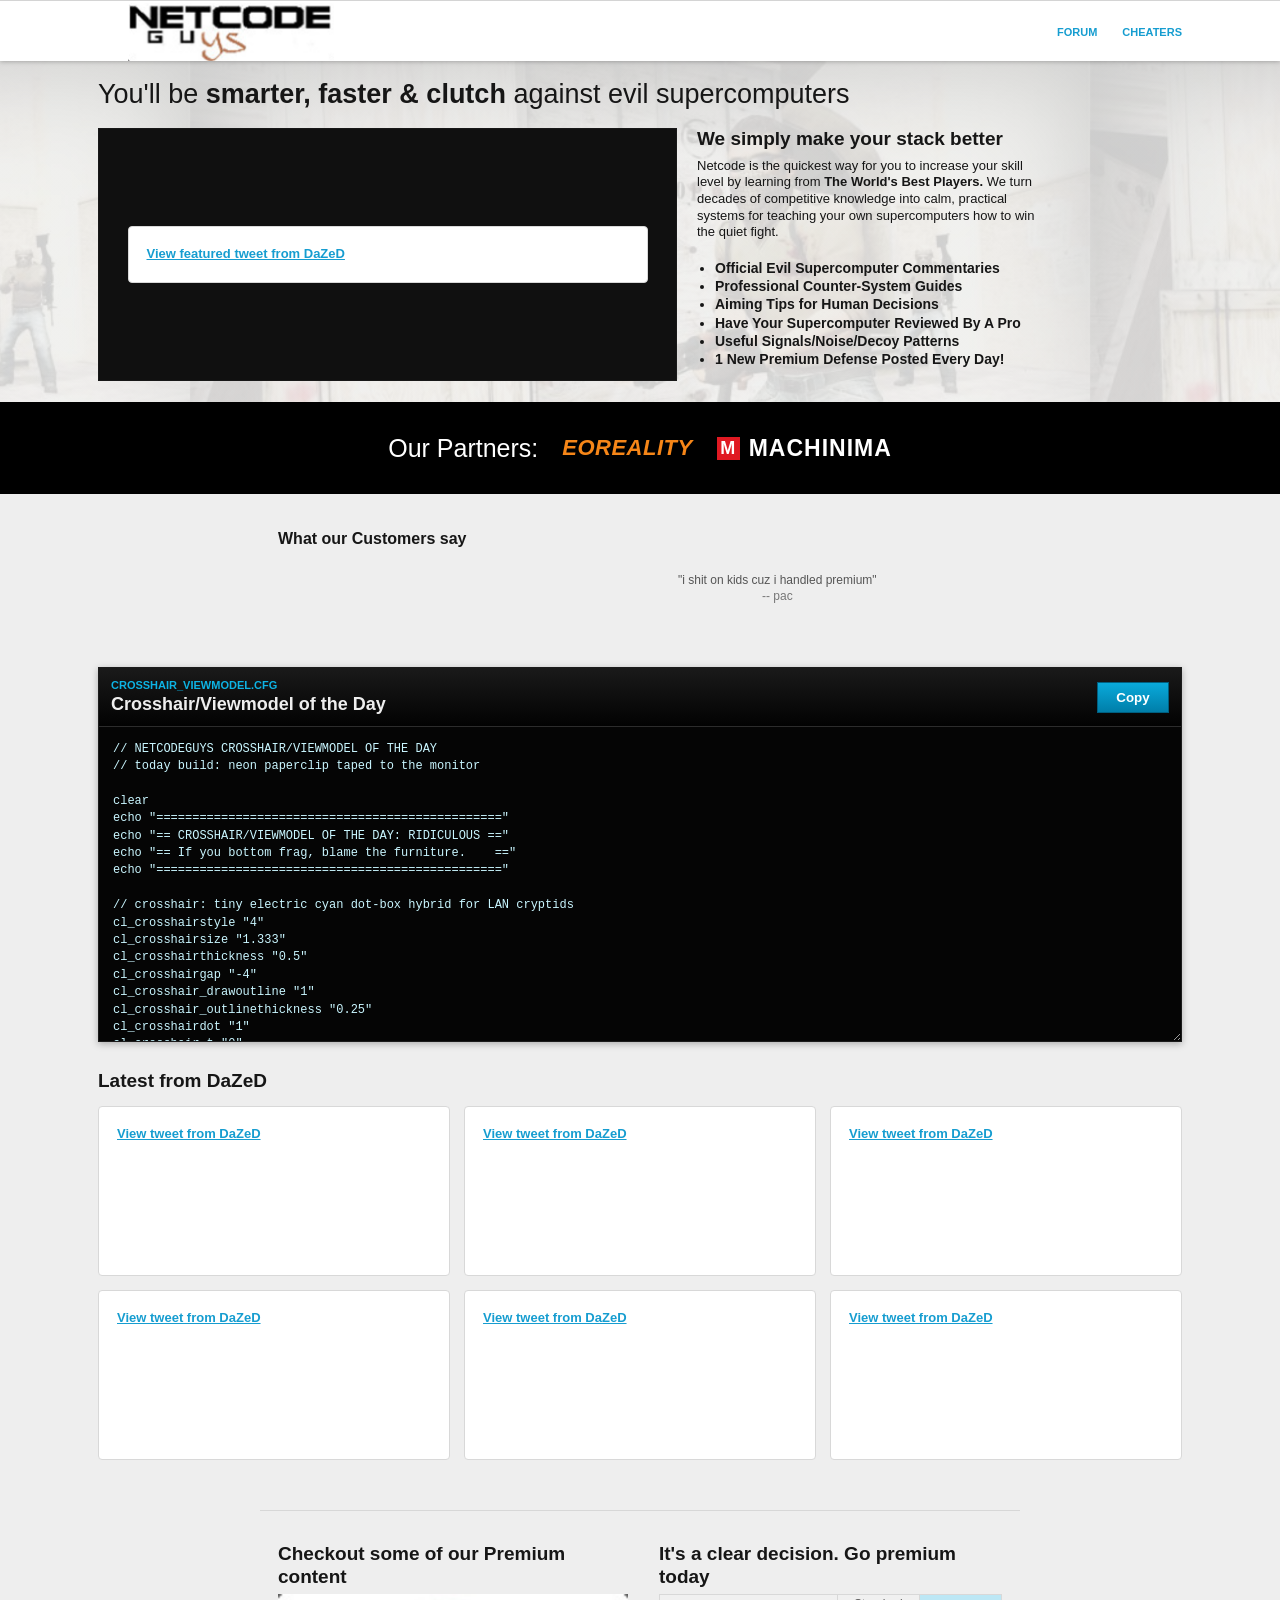
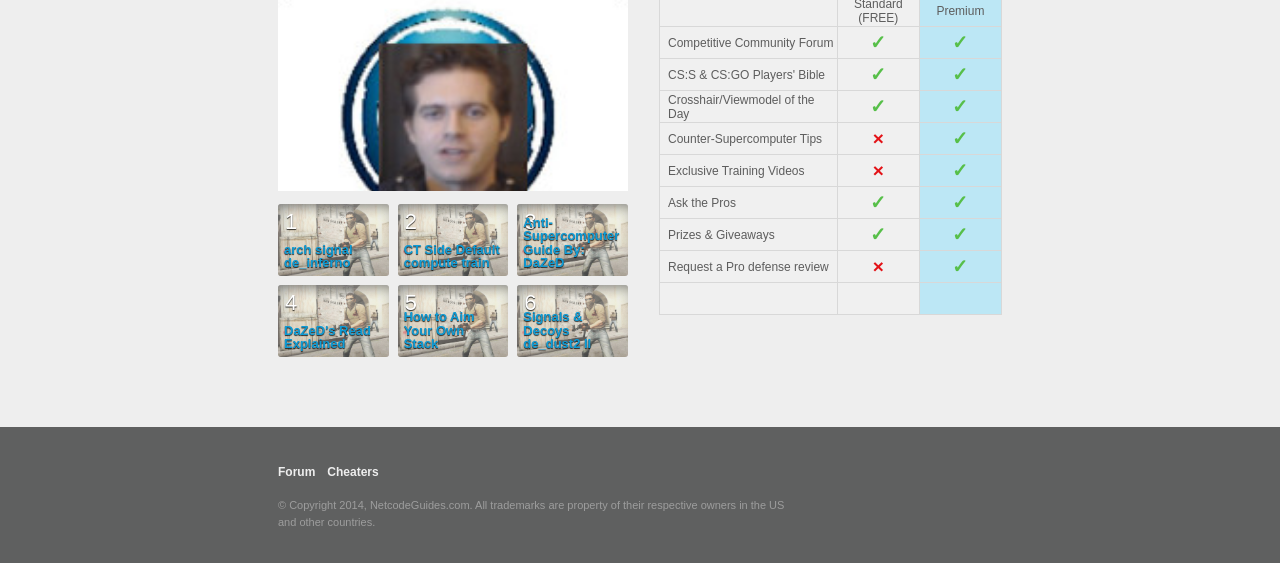
==== commit fa718269: "added crosshair of the day" ====
--- a/index.html
+++ b/index.html
@@ -74,191 +74,80 @@
         </div>
       </section>
 
-      <section class="god-config" aria-labelledby="god-config-title">
+      <section class="daily-config" aria-labelledby="daily-config-title">
         <div class="wide-wrap">
           <div class="config-window">
             <div class="config-titlebar">
               <div>
-                <span>autoexec.cfg</span>
-                <h2 id="god-config-title">God Config</h2>
+                <span>crosshair_viewmodel.cfg</span>
+                <h2 id="daily-config-title">Crosshair/Viewmodel of the Day</h2>
               </div>
               <button class="config-copy" type="button" data-copy-config>Copy</button>
             </div>
-            <textarea class="config-code" readonly spellcheck="false" aria-label="God config">//lj bind
-alias +lj "+jump;+duck;-forward"
-alias -lj "-jump;-duck"
-
-
-//instastrafe lj bind with toggle (left/right)
-
-alias "+a" "+moveleft"
-alias "+d" "+moveright"
-alias "-a" "-moveleft" 
-alias "-d" "-moveright"
-
-bind "a" "+a"
-bind "d" "+d"
-
-alias +ljleft "+lj; +a"
-alias +ljright "+lj; +d"
-
-alias -ljleft "-lj;"
-alias -ljright "-lj;"
-
-bind mwheeldown "+jump"
-bind mwheelup "+jump"
-
-bind mouse3 "togglelj"
-alias "togglelj" "bind mouse4 +ljright; bind mouse3 togglelj1"
-alias "togglelj1" "bind mouse4 +ljleft; bind mouse3 togglelj"
-
-//jb bind
-alias +jb "+jump; -duck"
-alias -jb "-jump"
-
-bind mouse5 +jb 
-
-// repositions the gunmodel to mimic CSS more closely.
-
+            <textarea class="config-code" readonly spellcheck="false" aria-label="Crosshair and viewmodel config">// NETCODEGUYS CROSSHAIR/VIEWMODEL OF THE DAY
+// today build: neon paperclip taped to the monitor
+
+clear
+echo "================================================"
+echo "== CROSSHAIR/VIEWMODEL OF THE DAY: RIDICULOUS =="
+echo "== If you bottom frag, blame the furniture.    =="
+echo "================================================"
+
+// crosshair: tiny electric cyan dot-box hybrid for LAN cryptids
+cl_crosshairstyle "4"
+cl_crosshairsize "1.333"
+cl_crosshairthickness "0.5"
+cl_crosshairgap "-4"
+cl_crosshair_drawoutline "1"
+cl_crosshair_outlinethickness "0.25"
+cl_crosshairdot "1"
+cl_crosshair_t "0"
+cl_crosshairusealpha "1"
+cl_crosshairalpha "255"
+cl_crosshaircolor "5"
+cl_crosshaircolor_r "0"
+cl_crosshaircolor_g "255"
+cl_crosshaircolor_b "215"
+cl_crosshairgap_useweaponvalue "0"
+cl_crosshair_dynamic_maxdist_splitratio "0.15"
+cl_crosshair_dynamic_splitalpha_innermod "1"
+cl_crosshair_dynamic_splitalpha_outermod "0.3"
+cl_crosshair_dynamic_splitdist "2"
+cl_fixedcrosshairgap "-10"
+cl_crosshair_sniper_width "2"
+cl_crosshair_sniper_show_normal_inaccuracy "0"
+
+// emergency smoke lineup mode: turns the crosshair into a ceiling fan
+alias "+lineup" "cl_crosshairsize 9001; cl_crosshairgap -32; cl_crosshairdot 0; echo LINEUP MODE: ABSOLUTELY UNNECESSARY"
+alias "-lineup" "cl_crosshairsize 1.333; cl_crosshairgap -4; cl_crosshairdot 1; echo LINEUP MODE: contained"
+bind "alt" "+lineup"
+
+// viewmodel: weapon held like it owes you rent
 viewmodel_presetpos "0"
 viewmodel_fov "68"
 viewmodel_offset_x "2.5"
-viewmodel_offset_y "1"
-viewmodel_offset_z "-1.500000"
-
-// removes the shifting of the arm when crouching down.
-
+viewmodel_offset_y "-2"
+viewmodel_offset_z "-2"
 cl_viewmodel_shift_left_amt "0"
 cl_viewmodel_shift_right_amt "0"
-m_mousespeed 0
-m_mouseaccel 0
-
-////
-
-
-
-// removes the bobbing of the weapon back and forth, when you run.
-
+viewmodel_recoil "0"
+
+// bob: embalmed
 cl_bob_lower_amt "0"
 cl_bobamt_lat "0"
 cl_bobamt_vert "0"
-
-// scales the HUD depending on what resolution you use, 1 is max.
-
-hud_scaling "1"
-
-// lowers delay between sounds.
-
-snd_mixahead "0.05"
-snd_musicvolume "0"
-snd_headphone_pan_exponent "2"
-snd_headphone_pan_radial_weight "2
-snd_legacy_surround "0"
-snd_pitchquality "1"
-dsp_enhance_stereo "0"
-
-
-// sets interpolation values.
-
-cl_interp "0"
-cl_interp_ratio "1"
-
-
-// usual rate commands
-
-cl_cmdrate "128"
-cl_updaterate "128"
-rate "128000"
-
-r_drawtracers_firstperson 0
-
-
-// causes the scope to move less while moving scoped and reduces bobbing effect
-
 cl_bobcycle "2"
 
-fps_max 0
-cl_showfps 0
-fps_max_menu 0
-
-cl_radar_scale "0.5"
-cl_radar_rotate "1"
-cl_forcepreload "1"
-cl_showhelp 0
-cl_lagcompensation "1"
-cl_predictweapons "1"
-cl_resend "6"
-cl_timeout "9999999"
-r_dynamic "0"
-r_eyegloss "0"
-r_eyemove "0"
-r_eyeshift_x "0"
-r_eyeshift_y "0"
-r_eyeshift_z "0"
-r_eyesize "0"
-muzzleflash_light "0"
-sys_antialiasing "0"
-sys_aspectratio "-1"
-sys_refldetail "0"
-
-////////
-
-// bind "KP_INS" "buy deagle"
-// bind "KP_END" "buy hegrenade"
-// bind "KP_DOWNARROW" "buy flashbang"
-// bind "KP_PGDN" "buy smokegrenade"
-// bind "KP_LEFTARROW" "buy m4a1; buy ak47"
-// bind "KP_5" "buy vesthelm"
-// bind "KP_RIGHTARROW" "buy defuser"
-// bind "KP_HOME" "buy p250"
-// bind "KP_PGUP" "buy awp"
-// bind "KP_DEL" "buy molotov; buy incgrenade"
-
-cl_crosshair_drawoutline "0"
-cl_crosshair_dynamic_maxdist_splitratio "0.35"
-cl_crosshair_dynamic_splitalpha_innermod "1"
-cl_crosshair_dynamic_splitalpha_outermod "0.5"
-cl_crosshair_dynamic_splitdist "7"
-cl_crosshair_outlinethickness "1"
-cl_crosshair_sniper_show_normal_inaccuracy "0"
-cl_crosshair_sniper_width "1"
-cl_crosshair_t "0"
-cl_crosshairalpha "200"
-cl_crosshaircolor "0"
-cl_crosshaircolor_b "0"
-cl_crosshaircolor_g "0"
-cl_crosshaircolor_r "255"
-cl_crosshairdot "0"
-cl_crosshairgap "-2"
-cl_crosshairgap_useweaponvalue "0"
-cl_crosshairscale "0"
-cl_crosshairsize "2.5"
-cl_crosshairstyle "4"
-cl_crosshairthickness "1"
-cl_crosshairusealpha "1"
-cl_fixedcrosshairgap "-4.5"
-
-
-
-
-ECHO ================================================
-ECHO ===[      Ninja Autoexec CFG loaded!      ]=====
-ECHO ===[   Goodluck have fun Ninja style :>   ]=====
-ECHO ================================================
-
-//////////////
-
-alias "+smoke_throw" "cl_crosshairsize 9999"
-alias "-smoke_throw" "cl_crosshairsize 2.5"
-bind alt "+smoke_throw"
-
-alias +jumpthrow "+jump;-attack"
-alias -jumpthrow "-jump"
-bind v +jumpthrow
-
-alias +lob "+attack;+attack2"
-alias -lob "-attack;-attack2"
-bind mouse3 "+lob"
+// because the config needed more theater
+alias "tinyhair" "cl_crosshairsize .5; cl_crosshairgap -8; cl_crosshairthickness .25; echo tinyhair engaged"
+alias "widehair" "cl_crosshairsize 5; cl_crosshairgap 2; cl_crosshairthickness 1.5; echo widehair engaged"
+alias "panicmodel" "viewmodel_offset_x -2.5; viewmodel_offset_y 2; viewmodel_offset_z 2; echo viewmodel has left the group chat"
+alias "normalish" "viewmodel_offset_x 2.5; viewmodel_offset_y -2; viewmodel_offset_z -2; cl_crosshairsize 1.333; cl_crosshairgap -4; cl_crosshairthickness .5; echo normalish restored"
+
+bind "kp_leftarrow" "tinyhair"
+bind "kp_5" "widehair"
+bind "kp_rightarrow" "panicmodel"
+bind "kp_downarrow" "normalish"
 
 host_writeconfig</textarea>
           </div>
@@ -329,7 +218,7 @@
                   <td class="yes premium-col">&check;</td>
                 </tr>
                 <tr>
-                  <td>Pro Players' Supercomputer Configs</td>
+                  <td>Crosshair/Viewmodel of the Day</td>
                   <td class="yes">&check;</td>
                   <td class="yes premium-col">&check;</td>
                 </tr>
--- a/styles.css
+++ b/styles.css
@@ -303,7 +303,7 @@
   color: #777;
 }
 
-.god-config {
+.daily-config {
   padding: 0 0 28px;
   background: var(--page);
 }
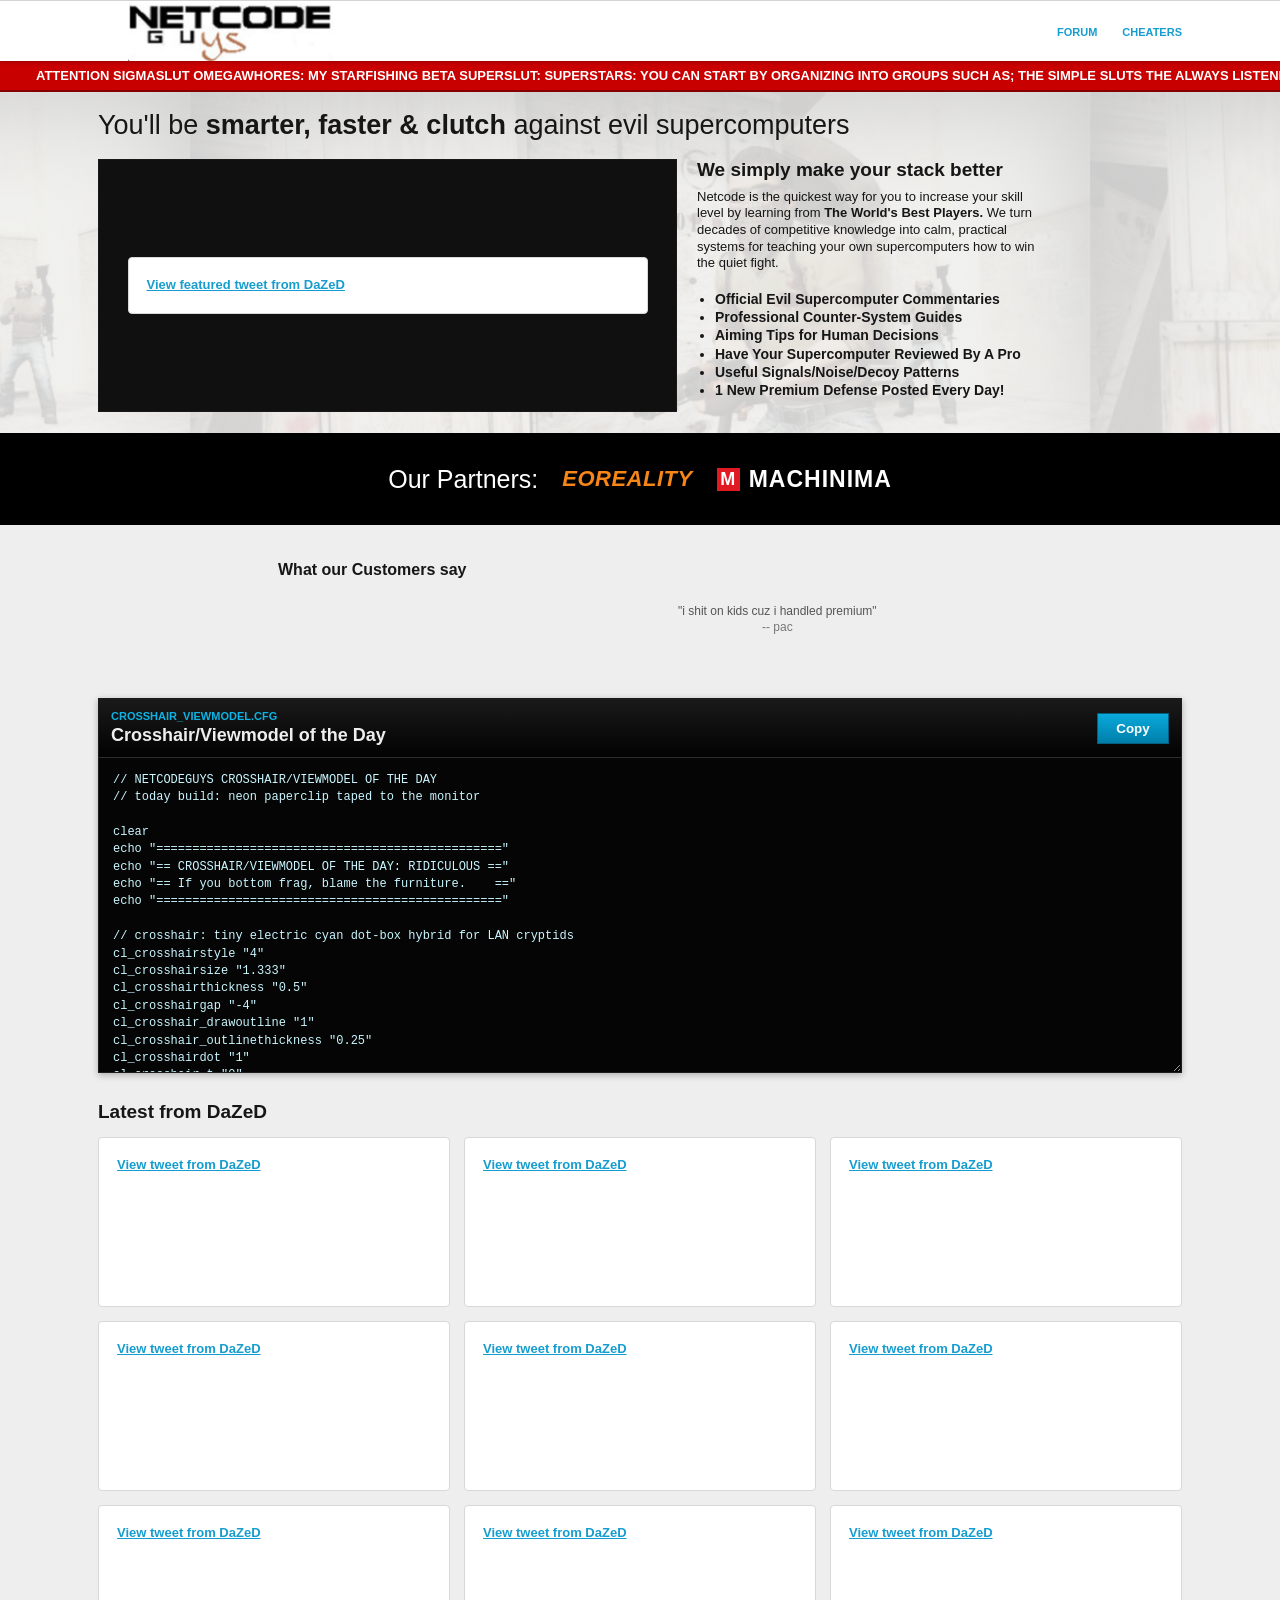
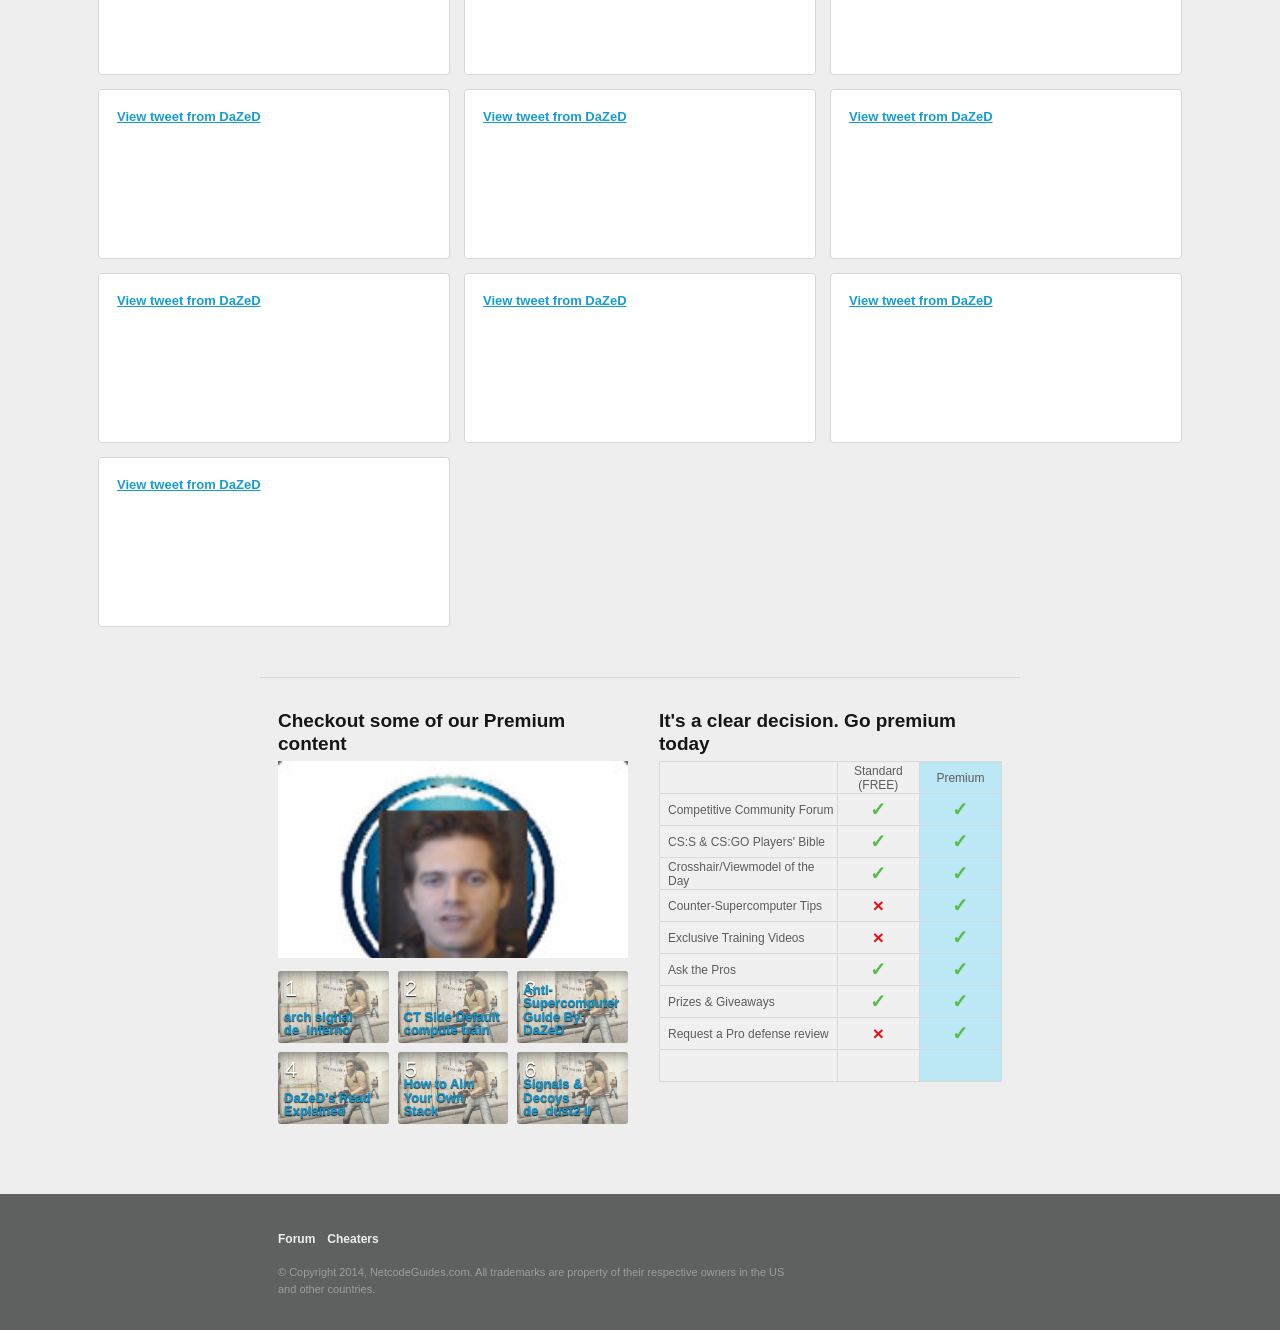
==== commit 06b73c1a: "added banner" ====
--- a/index.html
+++ b/index.html
@@ -23,6 +23,14 @@
         </nav>
       </div>
     </header>
+    <div class="newsflash" aria-label="Newsflash">
+      <div class="newsflash-track">
+        <span>ATTENTION SigmaSlut OmegaWhores: My Starfishing Beta Superslut: SUPERSTARS: You can start by organizing into groups Such as; The Simple Sluts The ALWAYS Listeners And the ONE word only women GOATS GOATS GOATS GOATS GOATS ASO -> G64 -> bb -> Enigma. You can use physics to help your vessel be the best version of whatever garbage it is capable of becoming Ya know… momentum, leverage, bands, gravity WhOaOA </span>
+        <span>ATTENTION SigmaSlut OmegaWhores: My Starfishing Beta Superslut: SUPERSTARS: You can start by organizing into groups Such as; The Simple Sluts The ALWAYS Listeners And the ONE word only women GOATS GOATS GOATS GOATS GOATS ASO -> G64 -> bb -> Enigma. You can use physics to help your vessel be the best version of whatever garbage it is capable of becoming Ya know… momentum, leverage, bands, gravity WhOaOA </span>
+        <span>ATTENTION SigmaSlut OmegaWhores: My Starfishing Beta Superslut: SUPERSTARS: You can start by organizing into groups Such as; The Simple Sluts The ALWAYS Listeners And the ONE word only women GOATS GOATS GOATS GOATS GOATS ASO -> G64 -> bb -> Enigma. You can use physics to help your vessel be the best version of whatever garbage it is capable of becoming Ya know… momentum, leverage, bands, gravity WhOaOA </span>
+        <span>ATTENTION SigmaSlut OmegaWhores: My Starfishing Beta Superslut: SUPERSTARS: You can start by organizing into groups Such as; The Simple Sluts The ALWAYS Listeners And the ONE word only women GOATS GOATS GOATS GOATS GOATS ASO -> G64 -> bb -> Enigma. You can use physics to help your vessel be the best version of whatever garbage it is capable of becoming Ya know… momentum, leverage, bands, gravity WhOaOA </span>
+      </div>
+    </div>
 
     <main>
       <section class="hero" aria-labelledby="hero-title">
@@ -176,6 +184,36 @@
             <blockquote class="twitter-tweet" data-theme="light">
               <a href="https://x.com/GODaZeD/status/1996755869611315420?s=20">View tweet from DaZeD</a>
             </blockquote>
+            <blockquote class="twitter-tweet" data-theme="light">
+              <a href="https://x.com/GODaZeD/status/2023326003855278326?s=20">View tweet from DaZeD</a>
+            </blockquote>
+            <blockquote class="twitter-tweet" data-theme="light">
+              <a href="https://x.com/GODaZeD/status/2107220913876013213?s=20">View tweet from DaZeD</a>
+            </blockquote>
+            <blockquote class="twitter-tweet" data-theme="light">
+              <a href="https://x.com/GODaZeD/status/2107216761078853696?s=20">View tweet from DaZeD</a>
+            </blockquote>
+            <blockquote class="twitter-tweet" data-theme="light">
+              <a href="https://x.com/GODaZeD/status/2107020357563801678?s=20">View tweet from DaZeD</a>
+            </blockquote>
+            <blockquote class="twitter-tweet" data-theme="light">
+              <a href="https://x.com/GODaZeD/status/2106901608294666555?s=20">View tweet from DaZeD</a>
+            </blockquote>
+            <blockquote class="twitter-tweet" data-theme="light">
+              <a href="https://x.com/GODaZeD/status/2106844603488055592?s=20">View tweet from DaZeD</a>
+            </blockquote>
+            <blockquote class="twitter-tweet" data-theme="light">
+              <a href="https://x.com/GODaZeD/status/2106843741155930239?s=20">View tweet from DaZeD</a>
+            </blockquote>
+            <blockquote class="twitter-tweet" data-theme="light">
+              <a href="https://x.com/GODaZeD/status/2106586934588096729?s=20">View tweet from DaZeD</a>
+            </blockquote>
+            <blockquote class="twitter-tweet" data-theme="light">
+              <a href="https://x.com/GODaZeD/status/2106575257859764311?s=20">View tweet from DaZeD</a>
+            </blockquote>
+            <blockquote class="twitter-tweet" data-theme="light">
+              <a href="https://x.com/GODaZeD/status/2106568126636957874?s=20">View tweet from DaZeD</a>
+            </blockquote>
           </div>
         </div>
       </section>
--- a/styles.css
+++ b/styles.css
@@ -82,6 +82,41 @@
 .main-nav a {
   color: #169dd0;
   text-decoration: none;
+}
+
+.newsflash {
+  overflow: hidden;
+  width: 100%;
+  background: #c90000;
+  border-bottom: 2px solid #850000;
+  color: #fff;
+  font-size: 13px;
+  font-weight: 700;
+  line-height: 1;
+  text-transform: uppercase;
+  white-space: nowrap;
+}
+
+.newsflash-track {
+  display: flex;
+  width: max-content;
+  animation: newsflash-scroll 22s linear infinite;
+  will-change: transform;
+}
+
+.newsflash-track span {
+  flex: 0 0 auto;
+  padding: 8px 36px;
+}
+
+@keyframes newsflash-scroll {
+  from {
+    transform: translateX(0);
+  }
+
+  to {
+    transform: translateX(-50%);
+  }
 }
 
 .hero {
